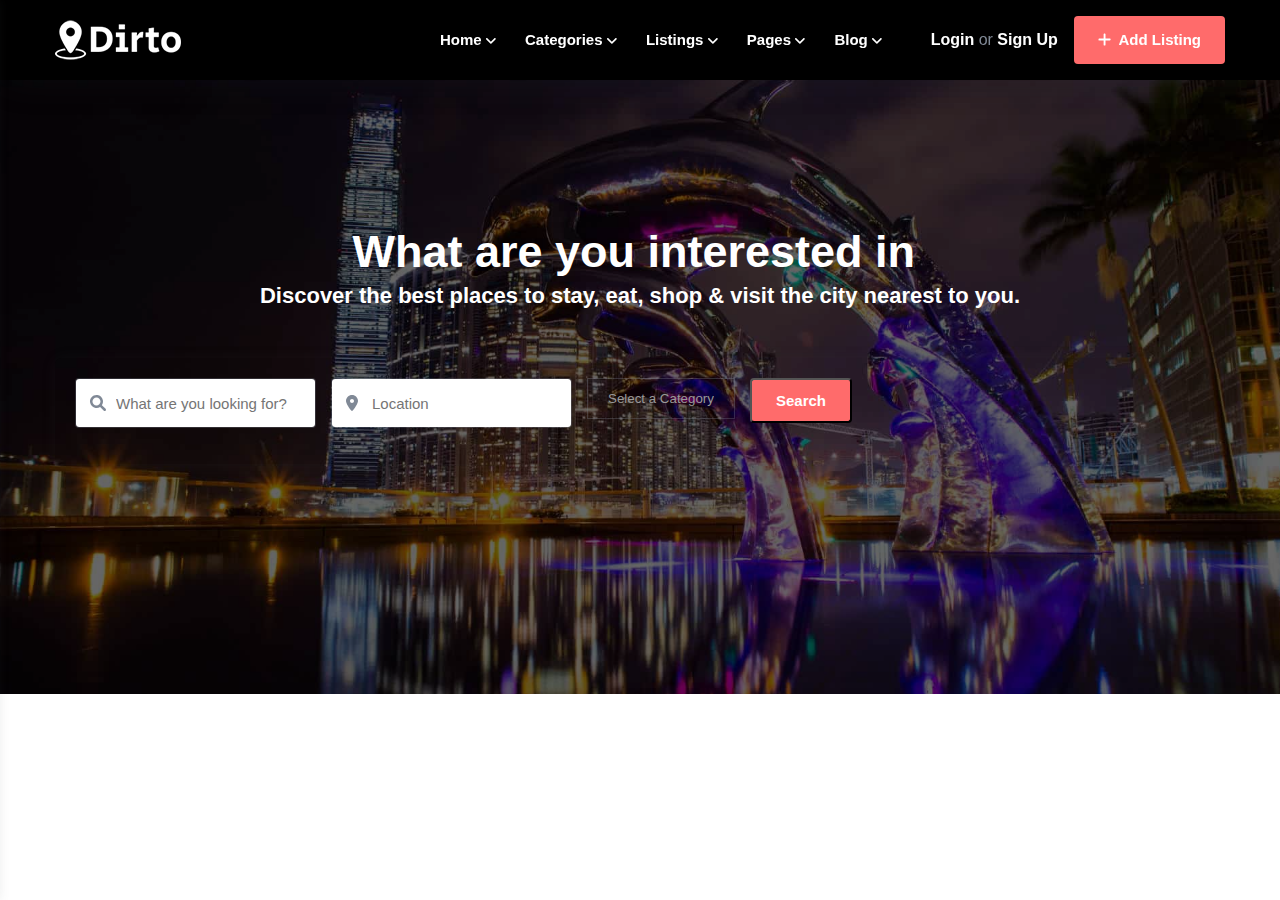
==== index.html @ a0be5a0a "First  Commit" ====
<!DOCTYPE html>
<html lang="en">
<head>
    <meta charset="UTF-8">
    <meta http-equiv="X-UA-Compatible" content="IE=edge">
    <meta name="viewport" content="width=device-width, initial-scale=1.0">
    <title>Document</title>

    <!-- <link href="https://fonts.googleapis.com/css?family=Work+Sans:100,200,300,400,500,600,700,800&display=swap" rel="stylesheet">
    <link href="https://fonts.googleapis.com/css?family=Mukta:200,300,400,500,600,700&display=swap" rel="stylesheet"> -->
    
    <link href="https://cdn.jsdelivr.net/npm/bootstrap@5.1.3/dist/css/bootstrap.min.css" rel="stylesheet" integrity="sha384-1BmE4kWBq78iYhFldvKuhfTAU6auU8tT94WrHftjDbrCEXSU1oBoqyl2QvZ6jIW3" crossorigin="anonymous">
    
    <link rel="stylesheet" href="bootstrap.min.css"/>
    <link href="fontawesome/css/all.min.css" rel="stylesheet">
    <script defer src="fontawesome/js/all.js"></script>
    <link rel="stylesheet" href="style.css">
</head>
<body>
    <div class="loader-container" style="display: none;">
        <div class="loader-ripple">
            <div></div>
            <div></div>
        </div>
    </div>
    <header class="header-area border-bottom border-bottom-gray">
        <div class="main-header py-3 fixed-top">
            <div class="container">
                <div class="main-header-action-wrap">
                    <div class="logo">
                        <a href="index.html"><img src="images/logo.png" alt="logo"></a>
                    </div>
                    <div class="main-header">
                        <nav class="main-menu mr-4 ml-auto">
                            <ul>
                                <li>
                                    <a href="#">Home <span class="fas fa-angle-down"></span></a>
                                    <ul class="dropdown-menu-item">
                                        <li><a href="index.html">home one</a></li>
                                        <li><a href="index2.html">home two</a></li>
                                        <li><a href="index3.html">home three</a></li>
                                        <li><a href="index4.html">home four</a></li>
                                        <li><a href="index5.html">home five</a></li>
                                    </ul>
                                </li>
                                <li>
                                    <a href="#">Categories <span class="fas fa-angle-down"></span></a>
                                    <ul class="dropdown-menu-item">
                                        <li><a href="all-categories.html">all categories</a></li>
                                        <li><a href="all-locations.html">all locations</a></li>
                                        <li><a href="top-place.html">top places </a></li>
                                    </ul>
                                </li>
                                <li>
                                    <a href="#">Listings <span class="fas fa-angle-down"></span></a>
                                    <ul class="dropdown-menu-item">
                                        <li><a href="listing-grid.html">listing grid</a></li>
                                        <li><a href="list-with-map.html">list with map</a></li>
                                        <li><a href="grid-with-map.html">grid with map</a></li>
                                        <li><a href="listing-list.html">listing list </a></li>
                                        <li><a href="list-left-sidebar.html">left sidebar  </a></li>
                                        <li><a href="list-right-sidebar.html">right sidebar  </a></li>
                                        <li><a href="listing-details.html">listing details</a></li>
                                        <li><a href="add-listing.html">add listing</a></li>
                                    </ul>
                                </li>
                                <li>
                                    <a href="#">Pages <span class="fas fa-angle-down"></span></a>
                                    <ul class="dropdown-menu-item">
                                        <li><a href="user-profile.html">user profile</a></li>
                                        <li><a href="top-author.html">top authors </a></li>
                                        <li><a href="dashboard.html">dashboard</a></li>
                                        <li><a href="booking.html">booking  </a></li>
                                        <li><a href="booking-confirmation.html">booking confirmation </a></li>
                                        <li><a href="invoice.html">invoice</a></li>
                                        <li><a href="pricing.html">pricing</a></li>
                                        <li><a href="about.html">about</a></li>
                                        <li><a href="faq.html">faq</a></li>
                                        <li><a href="contact.html">contact</a></li>
                                        <li><a href="page-404.html">404 page</a></li>
                                        <li><a href="recover.html">recover pass</a></li>
                                    </ul>
                                </li>
                                <li>
                                    <a href="#">Blog <span class="fas fa-angle-down"></span></a>
                                    <ul class="dropdown-menu-item">
                                        <li><a href="blog-full-width.html">full width</a></li>
                                        <li><a href="blog-grid.html">blog grid</a></li>
                                        <li><a href="blog-left-sidebar.html">left sidebar </a></li>
                                        <li><a href="blog-right-sidebar.html">right sidebar </a></li>
                                        <li><a href="blog-single.html">blog detail</a></li>
                                    </ul>
                                </li>
                            </ul>
                        </nav>
                        <div class="nav-right-content d-flex align-items-center">
                            <div class="author-access-list mr-3">
                                <a href="login.html">Login</a>
                                <span class="or-text">or</span>
                                <a href="sign-up.html">Sign Up</a>
                            </div>
                            <a href="add-listing.html" class="theme-btn">
                                <span class="fas fa-plus mr-1"></span>
                                Add Listing
                            </a>
                            <div class="side-menu-open ml-2">
                                <i class="fal fa-bars"></i>
                            </div><!-- end side-menu-open -->
                        </div>
                    </div>
                </div><!-- end main-header-action-wrap -->
            </div><!-- end container-fluid -->
        </div><!-- end main-header -->
        <div class="off-canvas">
            <div class="off-canvas-close icon-element icon-element-sm bg-white shadow-sm">
                <i class="fal fa-times"></i>
            </div>
            <ul class="off-canvas-menu padding-top-60px">
                <li>
                    <a href="#">Home <span class="fal fa-angle-down sub-menu-toggler"></span></a>
                    <ul class="off-canvas-sub-menu">
                        <li><a href="index.html">Home one</a></li>
                        <li><a href="index2.html">Home two  </a></li>
                        <li><a href="index3.html">Home three</a></li>
                        <li><a href="index4.html">Home four</a></li>
                        <li><a href="index5.html">Home five</a></li>
                    </ul>
                </li>
                <li>
                    <a href="#">Categories <span class="fal fa-angle-down sub-menu-toggler"></span></a>
                    <ul class="off-canvas-sub-menu">
                        <li><a href="all-categories.html">All categories</a></li>
                        <li><a href="all-locations.html">All locations</a></li>
                        <li><a href="top-place.html">Top places </a></li>
                    </ul>
                </li>
                <li>
                    <a href="#">Listings <span class="fal fa-angle-down sub-menu-toggler"></span></a>
                    <ul class="off-canvas-sub-menu">
                        <li><a href="listing-grid.html">Listing grid</a></li>
                        <li><a href="list-with-map.html">list with map</a></li>
                        <li><a href="grid-with-map.html">grid with map</a></li>
                        <li><a href="listing-list.html">Listing list  </a></li>
                        <li><a href="list-left-sidebar.html">Left sidebar  </a></li>
                        <li><a href="list-right-sidebar.html">Right sidebar </a></li>
                        <li><a href="listing-details.html">Listing details</a></li>
                        <li><a href="add-listing.html">Add listing</a></li>
                    </ul>
                </li>
                <li>
                    <a href="#">Pages <span class="fal fa-angle-down sub-menu-toggler"></span></a>
                    <ul class="off-canvas-sub-menu">
                        <li><a href="user-profile.html">user profile</a></li>
                        <li><a href="top-author.html">top authors </a></li>
                        <li><a href="dashboard.html">dashboard</a></li>
                        <li><a href="booking.html">booking  </a></li>
                        <li><a href="booking-confirmation.html">booking confirmation </a></li>
                        <li><a href="invoice.html">invoice</a></li>
                        <li><a href="pricing.html">pricing</a></li>
                        <li><a href="about.html">about</a></li>
                        <li><a href="faq.html">faq</a></li>
                        <li><a href="contact.html">contact</a></li>
                        <li><a href="page-404.html">404 page</a></li>
                        <li><a href="recover.html">recover pass</a></li>
                    </ul>
                </li>
                <li>
                    <a href="#">blog <span class="fal fa-angle-down sub-menu-toggler"></span></a>
                    <ul class="off-canvas-sub-menu">
                        <li><a href="blog-full-width.html">full width</a></li>
                        <li><a href="blog-grid.html">blog grid</a></li>
                        <li><a href="blog-left-sidebar.html">left sidebar </a></li>
                        <li><a href="blog-right-sidebar.html">right sidebar </a></li>
                        <li><a href="blog-single.html">blog detail</a></li>
                    </ul>
                </li>
            </ul>
            <div class="mt-4 text-center">
                <a href="login.html" class="theme-btn mr-2">Login</a>
                <a href="sign-up.html" class="theme-btn">Sign up</a>
            </div>
        </div>      
    </header>

    <section class="hero-wrapper hero-bg">
        <div class="overlay"></div>
        <div class="container">
            <div class="hero-heading text-center">
                <h2 class="sec_tittle text-white cd-headline zoom">
                    What are you interested in
                    <span  class="cd-words-wrapper" style="width: 271.225px;">
                        <b class="is-hidden">Hotels</b>
                        <b class="is-hidden">Restaurants</b>
                        <b class="is-hidden">Shops</b>
                        <b class="is-hidden">Salons</b>
                        <b class="is-hidden">Apartments</b>
                        <b class="is-hidden">Travels</b>
                        <b class="is-hidden">Business</b>
                        <b class="is-hidden">Fitness</b>
                    </span>
                    <p class="sec__desc text-white">
                        Discover the best places to stay, eat, shop & visit the city nearest to you.
                    </p>
                </h2>
            </div>
            <div class="card mt-5">
                <div class="card-body row pb-0">
                    <div class="col-lg-3 pr-lg-0">
                        <div class="form-group">
                            <span class="fas fa-search form-icon"></span>
                            <input class="form-control form--control" type="text" placeholder="What are you looking for?">
                        </div>
                    </div>
                    <div class="col-lg-3 pr-lg-0">
                        <div class="form-group">
                            <span class="fas fa-map-marker-alt form-icon"></span>
                            <input class="form-control form--control" type="text" placeholder="Location">
                        </div><!-- end form-group -->
                    </div>
                    <div class="col-lg-3 pr-lg-0">
                        <div class="form-group">
                            <div class="dropdown bootstrap-select select-picker" style="width: 100%;">
                                <select class="select-picker" data-width="100%" data-size="5">
                                    <option value >Select a Category</option>
                                    <option value="1">Shops</option>
                                    <option value="2">Hotels</option>
                                    <option value="3">Foods & Restaurants</option>
                                    <option value="4">Fitness</option>
                                    <option value="5">Travel</option>
                                    <option value="6">Salons</option>
                                    <option value="7">Event</option>
                                    <option value="8">Business</option>
                                </select>
                                <button type="button" class="btn dropdown-toggle btn-light bs-placeholder" data-toggle="dropdown" role="combobox" aria-owns="bs-select-1" 
                                aria-haspopup="listbox" aria-expanded="false" title="Select a Category">
                                <div class="filter-option">
                                    <div class="filter-option-inner">
                                        <div class="filter-option-inner-inner">Select a Category</div>
                                    </div>

                                </div>
                                </button>
                            </div>
                        </div><!-- end form-group -->
                    </div>
                    <div class="col-lg-3">
                        <div class="form-group">
                            <button class="theme-btn border-0 w-100" type="submit">Search</button>
                        </div><!-- end form-group -->
                    </div>
                </div>

            </div>
        </div>

    </section>

    <script src="script.js"></script>
    <script src="https://cdn.jsdelivr.net/npm/bootstrap@5.1.3/dist/js/bootstrap.bundle.min.js" integrity="sha384-ka7Sk0Gln4gmtz2MlQnikT1wXgYsOg+OMhuP+IlRH9sENBO0LRn5q+8nbTov4+1p" crossorigin="anonymous"></script>
    <script src="https://cdn.jsdelivr.net/npm/@popperjs/core@2.10.2/dist/umd/popper.min.js" integrity="sha384-7+zCNj/IqJ95wo16oMtfsKbZ9ccEh31eOz1HGyDuCQ6wgnyJNSYdrPa03rtR1zdB" crossorigin="anonymous"></script>
    <script src="https://cdn.jsdelivr.net/npm/bootstrap@5.1.3/dist/js/bootstrap.min.js" integrity="sha384-QJHtvGhmr9XOIpI6YVutG+2QOK9T+ZnN4kzFN1RtK3zEFEIsxhlmWl5/YESvpZ13" crossorigin="anonymous"></script>
</body>
</html>
---- style.css ----
*,
*:before,
*:after {
    padding: 0;
    margin: 0;
    box-sizing: border-box;
}

body{
    font-size: 16px;
    line-height: 24px;
    font-family: "Work Sans", sans-serif;
    color: #808996;
    font-weight: 500;
}

element.style{
    display: none;
}

.loader-container{
    width: 100%;
    height: 100%;
    position: fixed;
    background-color: #fff;
    top: 0;
    left: 0;
    z-index: 99999;  
}

.loader-container .loader-ripple {
    position: relative;
    width: 64px;
    height: 64px;
    top: 50%;
    left: 50%;
    transform: translate(-50%,-50%);
}

.loader-container .loader-ripple div{
    position: absolute;
    border: 4px solid #ff6b6b;
    opacity: 1;
    border-radius: 50%;
}
.loader-container .loader-ripple div:nth-child(2){
    animation-delay: -.5s;
}
div {
    display: block;
}
.header-area {
    position: absolute;
    top: 0;
    width: 100%;
    z-index: 1010;
}

.border-bottom-gray {
    border-bottom-color: rgba(128,137,150,.1)!important;
}

.border-bottom {
    border-bottom: 1px solid #dee2e6!important;
}

header {
    display: block;
}

@media(min-width: 1200px) {
    .container{
        max-width: 1200px;
    }
}

.pb-3, .py-3 {
    padding-bottom: 1rem!important;
}

.pt-3, .py-3 {
    padding-top: 1rem!important;
}

.container {
    width: 100%;
    padding-right: 15px;
    padding-left: 15px;
    margin-right: auto;
    margin-left: auto;
}

.main-header-action-wrap{
    display: flex;
    align-items: center;
    justify-content: space-between;
    position: relative;
}

.logo {
    z-index: 2;
}

a {
    text-decoration: none;
    color: #007bff;
    background-color: transparent;
}
img {
    vertical-align: middle;
    border-style: none;
}

.main-header {
    display: flex;
    justify-content: space-between;
    align-items: center;  
}

.main-header.fixed-top{
    transition: all .5s;
    box-shadow: 0 0 40px rgb(82 85 90 / 10%);
    background-color: #000;
}

.fixed-top{
    position: fixed;
    top: 0;
    left: 0;
    right: 0;
    z-index: 1030;
}
@media (max-width:1199px){
    .main-menu {
        display: none;
    }
}

ml-auto, .mx-auto {
    margin-left: auto!important;

}

.mr-4, .mx-4 {
    margin-right: 1.5rem!important;
}

.main-menu > ul{
    list-style: none;
    padding: 0;
    margin: 0;
    color: #fff;
}

.main-menu > ul > li{
    position: relative;
    cursor: pointer;
    font-size: 14px;
    display: inline-block;
    margin-right: 25px;
    text-align: center;

}
.main-menu>ul>li>a {
    position: relative;
    color: #fff;
    font-size: 15px;
    font-weight: 600;
    display: block;
    transition: all .3s;
    z-index: 1;
    
}

.main-menu>ul>li>a .fa-angle-down{
    font-size: 13px;
}

.fal {
    font-family: 'Font Awesome';
    font-weight: 300;
}

.dropdown-menu-item {
    position: absolute;
    top: 40px;
    left: 0;
    width: 200px;
    background-color: #fff;
    padding-top: 12px;
    padding-bottom: 12px;
    border-radius: 4px;
    visibility: hidden;
    z-index: 1;
    box-shadow: 0 0 40px rgb(82 85 90 / 20%);
    transition: all .2s;

}

.dropdown-menu-item li a{
    color: #808996;
    font-size: 15px;
    text-transform: capitalize;
}

a:hover, .dropdown-menu-item:hover li{
    color: #ff6b6b;
}

li {
    display: block;
    
   }
   
.main-menu li a:hover{
    color: #ff6b6b;
    cursor: pointer;
}
   
.main-menu> ul li ul .dropdown-menu-item {
     visibility: hidden;
     opacity: 0;
     position: absolute;
     transition: all 0.5s ease;
     margin-top: 1rem;
     left: 0;
     display: none;
     
   }
   

li:hover .dropdown-menu-item {
    visibility: visible;
    opacity: 1;
    display: block;
}
   
ul li ul .dropdown-menu-item li {
    clear: both;
    width: 100%;
}

a{
    text-decoration: none;
}

a{
    background-color: transparent;
}

.fa, .fab, .fal, .far, .fas {
    -webkit-font-smoothing: antialiased;
    display: inline-block;
    font-style: normal;
    font-variant: normal;
    text-rendering: auto;
    line-height: 1;
}
@media (max-width: 1199px){
    .nav-right-content {
        width: 100%;
        justify-content: flex-end;
    }
}

.nav-right-content {
    position: relative;
    z-index: 1;
}

.align-items-center{
    align-items: center!important;
}

.d-flex {
    display: flex!important;
}

@media(max-width: 1199px){
    .nav-right-content .author-access-list{
        display: none;
    }
}

.mr-3 {
    margin-right: 1rem!important;
}

.author-access-list a{
    color: #fff;
    transition: all .3s;
    font-weight: 600;
}

.theme-btn {
    font-weight: 600;
    font-size: 15px;
    color: #fff;
    padding: 12px 24px;
    background-color: #ff6b6b;
    transition: all .3s;
    position: relative;
    display: inline-block;
    border-radius: 4px;
    text-align: center;
}

.mr-1, .mx-1 {
    margin-right: 0.25rem!important;
}

.fa-plus:before {
    content: "\f067";

}

@media (max-width: 1199px){
    .side-menu-open {
        display: block;
    }
}

.side-menu-open {
    width: 40px;
    height: 40px;
    line-height: 40px;
    cursor: pointer;
    border-radius: 5px;
    display: none;
    background-color: rgba(255,255,255,.2);
    color: #fff;
    text-align: center;
    font-size: 22px;
}

.ml-2 .mx-2{
    margin-left: 0.5!important;
}

.fa-bars:before{
    content: "\f0c9";
}

.hero-wrapper {
    background-size: cover;
    background-position: center;
    position: relative;
    width: 100%;
    z-index: 1;
    padding-top: 240px;
    padding-bottom: 200px;
}

.hero-bg {
    background-image: url(images/hero-bg.jpg);
}

.overlay {
    position: absolute;
    top: 0;
    left: 0;
    width: 100%;
    height: 100%;
    pointer-events: none;
    background-color: #000;
    opacity: .6;
    z-index: -1;
}

div{
    display: block;
}

@media (min-width: 1200px) {
    .container {
        max-width: 1200px;
    }
    
}

.text-center {
    text-align: center!important;
}

.hero-heading .sec_tittle{
    font-size: 45px;
}

.sec_tittle {
    font-weight: 700;
}

.cd-words-wrapper {
    display: inline-block;
    position: relative;
    text-align: left;
    width: auto!important;
}

.cd-headline.zoom .cd-words-wrapper {
    perspective: 300px;
}

.cd-headline.zoom b.is-hidden {
    animation: zoom-out .8s;
}

.cd-headline.zoom b {
    opacity: 0;
}

.cd-words-wrapper b{
    font-weight: 700;
}

.cd-words-wrapper b {
    display: inline-block;
    position: absolute;
    white-space: nowrap;
    left: 0;
    top: 0;
}

.off-canvas {
    position: fixed;
    top: 0;
    left: 0;
    width: 320px;
    height: 100vh;
    background-color: #fff;
    overflow-x: hidden;
    z-index: 1034;
    transition: all .4s cubic-bezier(.7,0,.2,1);
    box-shadow: 0 0 10px rgb(82 85 90 / 10%);
    transform: translateX(-100%);
    padding: 20px;
}

.off-canvas-close {
    position: absolute;
    top: 20px;
    right: 20px;
    cursor: pointer;
    color: #333f57;
    transition: all .2s;
}

.icon-element-sm {
    width: 35px;
    height: 35px;
    line-height: 35px;
    font-size: 16px;
}

.icon-element{
    display: inline-block;
    text-align: center;
    border-radius: 100%;  
}

.shadow-sm {
    box-shadow: 0 .125rem .25rem rgba(0,0,0,.075)!important;
}

.bg-white{
    background-color: #fff!important;
}


.padding-top-60px{
    padding-top: 60px;
}

li {
    display: list-item;
    text-align: -webkit-match-parent;
}

ul {
    padding: 0;
    margin: 0;
    list-style-type: none;
}

.off-canvas-menu li a {
    color: #808996;
    display: flex;
    align-items: center;
    justify-content: space-between;
    padding-top: 7px;
    padding-bottom: 7px;
    transition: all .3s;
    position: relative;
    text-transform: capitalize;
}

.sub-menu-toggler {
    width: 30px;
    height: 30px;
    text-align: center;
    line-height: 30px;
    background-color: rgba(128,137,150,.12);
    display: block;
    transition: all .3s;
    border-radius: 100%;
}

.off-canvas-menu li .off-canvas-sub-menu{
    display: none;
    padding-left: 20px;
}

ol ol, ol ul, ul ol, ul ul {
    margin-bottom: 0;
}

.text-center{
    text-align: center!important;
}

.mt-4, .my-4 {
    margin-top: 1.5rem!important;
}

.theme-btn {
    font-weight: 600;
    font-size: 15px;
    color: #fff;
    padding: 12px 24px;
    background-color: #ff6b6b;
    transition: all .3s;
    position: relative;
    display: inline-block;
    border-radius: 4px;
    text-align: center;
}

.mr-2, .mx-2 {
    margin-right: 0.5rem!important;
}

.cd-headline.zoom b.is-hidden{
    animation: zoom-out .8s;
}

.hero-heading .sec__desc{
    font-size: 22px;
    margin-top: 15px;
}

.sec__desc{
    line-height: 28px;
}

.text-white{
    color: #fff!important;
}

p{
    margin: 0;
}
span > b {
    visibility: hidden;
    opacity: 0;
    transition: visibility 0s, opacity 0.5s linear;
  }
span:hover > b{
    visibility: visible;
    opacity: 1;
    
}

.card{
    position: relative;
    border: 0;
    box-shadow: 0 1px 15px rgb(82 85 90 / 10%);
    border-radius: 6px;
    margin-bottom: 30px;
}

.mt-5{
    margin-top: 3rem;
}

.pb-0{
    padding-bottom: 0;
}

.card-body{
    flex: 1 1 auto;
    min-height: 1px;
    padding: 1.25rem;
}

.row{
    display: flex;
    flex-wrap: wrap;
    margin-right: -15px;
    margin-left: -15px;
}

.col-lg-3{
    position: relative;
    
    padding-left: 15px;
}

.form-group{
    position: relative;
}

.form-group{
    margin-bottom: 1rem;
}

.form-icon{
    position: absolute;
    top: 17px;
    left: 15px;
    color: #808996;
    z-index: 4;
}

.fas{
    font-weight: 300;
}

.form--control{
    height: 50px;
    padding-left: 40px;
    font-size: 15px;
    color: #333f57;
    border: 1px solid rgba(128,137,150,.3);
    transition: all .3s;
}

.form-control{
    display: block;
    width: 100%;
    
    font-weight: 400;
    line-height: 1.5;
    background-color: #fff;
    background-clip: padding-box;
    border-radius: 0.25rem;
}

input{
    overflow: visible;
}

.form-group .bootstrap-select{
    margin-bottom: 0;
}

.bootstrap-select:not(.input-group-btn), .bootstrap-select[class*=col-] {
    float: none;
    display: inline-block;
    margin-left: 0;
}

.bootstrap-select{
    vertical-align: middle;
}

.dropdown{
    position: relative;
}

.bootstrap-select>select {
    position: absolute!important;
    bottom: 0;
    left: 50%;
    display: block!important;
    width: 0.5px!important;
    height: 100%!important;
    padding: 0!important;
    opacity: 0!important;
    border: none;
    z-index: 0!important;
}

select{
    word-wrap: normal;
}

.bootstrap-select>.dropdown-toggle.bs-placeholder{
    color: #999;
}

.select-picker .btn {
    padding: 12px 20px;
    border: 1px solid rgba(128,137,150,.3);
    background-color: transparent;
}

.bootstrap-select>.dropdown-toggle{
    position: relative;
    width: 100%;
    text-align: center;
    white-space: nowrap;
    display: inline-flex;
    -webkit-box-align: center;
    align-items: center;
    -webkit-box-pack: justify;
    justify-content: space-between;
}

[type=button]:not(:disabled), [type=reset]:not(:disabled), [type=submit]:not(:disabled), button:not(:disabled) {
    cursor: pointer;
}

.bootstrap-select .dropdown-toggle .filter-option{
    position: static;
    top: 0;
    left: 0;
    float: left;
    height: 100%;
    width: 100%;
    text-align: left;
    overflow: hidden;
}
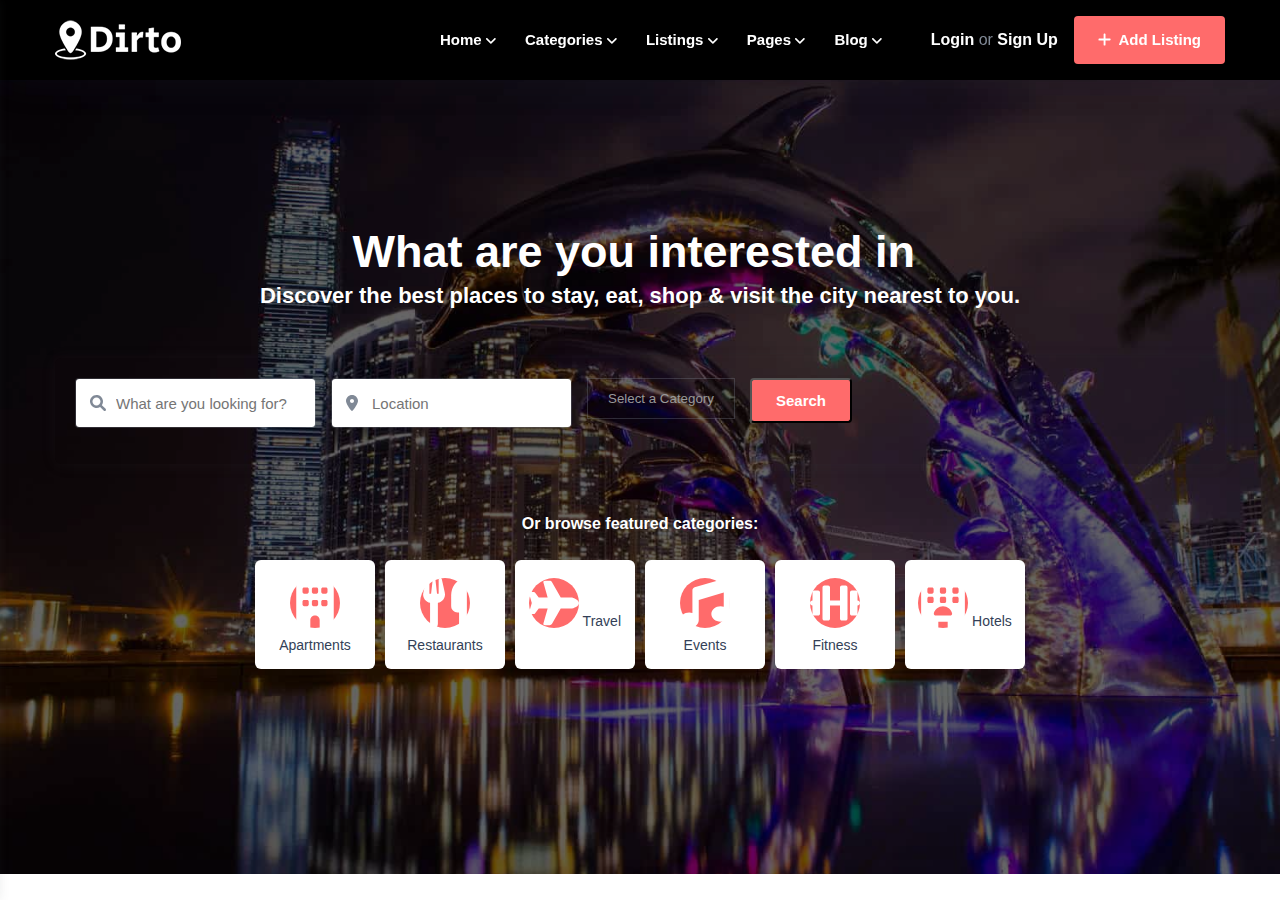
==== commit fb7e0edc: "Something added and some code refactored" ====
--- a/index.html
+++ b/index.html
@@ -188,7 +188,7 @@
             <div class="hero-heading text-center">
                 <h2 class="sec_tittle text-white cd-headline zoom">
                     What are you interested in
-                    <span  class="cd-words-wrapper" style="width: 271.225px;">
+                    <span id="word"  class="cd-words-wrapper" style="width: 271.225px;">
                         <b class="is-hidden">Hotels</b>
                         <b class="is-hidden">Restaurants</b>
                         <b class="is-hidden">Shops</b>
@@ -251,6 +251,35 @@
                 </div>
 
             </div>
+            <div class="high-categories text-center mt-5">
+                <p class="high-title text-white">Or browse featured categories:</p>
+                <div class="high-lists d-flex flex-wrap justify-content-center mt-4">
+                    <a href="#" class="highlight-category">
+                        <span class="fas fa-building icon-element d-block mx-auto"></span>
+                        apartments
+                    </a>
+                    <a href="#" class="highlight-category">
+                        <span class="fas fa-utensils icon-element d-block mx-auto"></span>
+                        Restaurants
+                    </a>
+                    <a href="#" class="highlight-category">
+                        <span class="fas fa-plane icon-element d-block mx-auto"></span>
+                        Travel
+                    </a>
+                    <a href="#" class="highlight-category">
+                        <span class="fas fa-music icon-element d-block mx-auto"></span>
+                        Events
+                    </a>
+                    <a href="#" class="highlight-category">
+                        <span class="fas fa-dumbbell icon-element d-block mx-auto"></span>
+                        Fitness
+                    </a>
+                    <a href="#" class="highlight-category">
+                        <span class="fas fa-hotel icon-element d-block mx-auto"></span>
+                        Hotels
+                    </a>
+                </div>
+            </div>
         </div>
 
     </section>
--- a/style.css
+++ b/style.css
@@ -720,3 +720,59 @@
     text-align: left;
     overflow: hidden;
 }
+
+.high-categories .high-title{
+    font-size: 16px;
+    font-weight: bold;
+}
+
+.justify-content-center{
+    justify-content: center;
+}
+
+.d-flex{
+    display: flex;
+}
+
+.highlight-category{
+    margin: 0 5px 5px 5px;
+    display: block;
+    color: #333f57;
+    background-color: #fff;
+    padding: 18px 12px 12px 12px;
+    font-size: 14px;
+    font-weight: 500;
+    text-transform: capitalize;
+    border-radius: 6px;
+    transition: all .3s;
+    position: relative;
+    width: 120px;
+    text-align: center;
+}
+
+/* a:hover .highlight-category {
+    background-color: #ff6b6b;
+    cursor: pointer;
+    color: #fff;
+} */
+
+.icon-element{
+    width: 50px;
+    height: 50px;
+    line-height: 50px;
+    text-align: center;
+    background-color: #ff6b6b;
+    border-radius: 100%;
+    font-size: 18px;
+    transition: all .3s;
+    color: #fff;
+
+}
+
+.fas {
+    font-family: 'Font Awesome 5 Pro';
+    font-weight: 300;
+}
+.fa-utensils:before{
+    content: "\f2e7";
+}
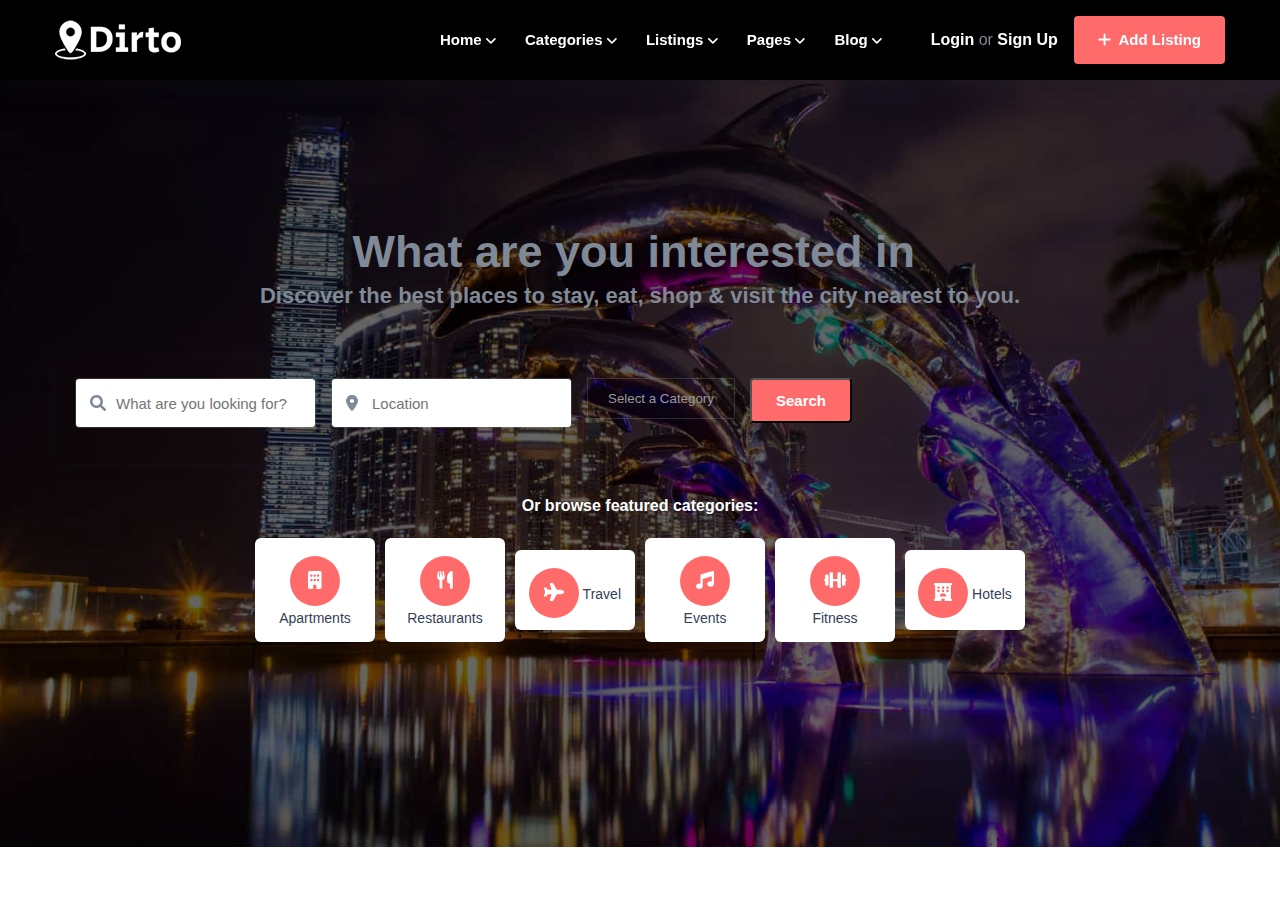
==== commit 29663e8a: "Added some things and hovered" ====
--- a/index.html
+++ b/index.html
@@ -1,5 +1,6 @@
 <!DOCTYPE html>
 <html lang="en">
+
 <head>
     <meta charset="UTF-8">
     <meta http-equiv="X-UA-Compatible" content="IE=edge">
@@ -8,14 +9,16 @@
 
     <!-- <link href="https://fonts.googleapis.com/css?family=Work+Sans:100,200,300,400,500,600,700,800&display=swap" rel="stylesheet">
     <link href="https://fonts.googleapis.com/css?family=Mukta:200,300,400,500,600,700&display=swap" rel="stylesheet"> -->
-    
-    <link href="https://cdn.jsdelivr.net/npm/bootstrap@5.1.3/dist/css/bootstrap.min.css" rel="stylesheet" integrity="sha384-1BmE4kWBq78iYhFldvKuhfTAU6auU8tT94WrHftjDbrCEXSU1oBoqyl2QvZ6jIW3" crossorigin="anonymous">
-    
-    <link rel="stylesheet" href="bootstrap.min.css"/>
+
+    <link href="https://cdn.jsdelivr.net/npm/bootstrap@5.1.3/dist/css/bootstrap.min.css" rel="stylesheet"
+        integrity="sha384-1BmE4kWBq78iYhFldvKuhfTAU6auU8tT94WrHftjDbrCEXSU1oBoqyl2QvZ6jIW3" crossorigin="anonymous">
+
+    <link rel="stylesheet" href="bootstrap.min.css" />
     <link href="fontawesome/css/all.min.css" rel="stylesheet">
     <script defer src="fontawesome/js/all.js"></script>
     <link rel="stylesheet" href="style.css">
 </head>
+
 <body>
     <div class="loader-container" style="display: none;">
         <div class="loader-ripple">
@@ -58,8 +61,8 @@
                                         <li><a href="list-with-map.html">list with map</a></li>
                                         <li><a href="grid-with-map.html">grid with map</a></li>
                                         <li><a href="listing-list.html">listing list </a></li>
-                                        <li><a href="list-left-sidebar.html">left sidebar  </a></li>
-                                        <li><a href="list-right-sidebar.html">right sidebar  </a></li>
+                                        <li><a href="list-left-sidebar.html">left sidebar </a></li>
+                                        <li><a href="list-right-sidebar.html">right sidebar </a></li>
                                         <li><a href="listing-details.html">listing details</a></li>
                                         <li><a href="add-listing.html">add listing</a></li>
                                     </ul>
@@ -70,7 +73,7 @@
                                         <li><a href="user-profile.html">user profile</a></li>
                                         <li><a href="top-author.html">top authors </a></li>
                                         <li><a href="dashboard.html">dashboard</a></li>
-                                        <li><a href="booking.html">booking  </a></li>
+                                        <li><a href="booking.html">booking </a></li>
                                         <li><a href="booking-confirmation.html">booking confirmation </a></li>
                                         <li><a href="invoice.html">invoice</a></li>
                                         <li><a href="pricing.html">pricing</a></li>
@@ -105,81 +108,12 @@
                             </a>
                             <div class="side-menu-open ml-2">
                                 <i class="fal fa-bars"></i>
-                            </div><!-- end side-menu-open -->
+                            </div>
                         </div>
                     </div>
-                </div><!-- end main-header-action-wrap -->
-            </div><!-- end container-fluid -->
-        </div><!-- end main-header -->
-        <div class="off-canvas">
-            <div class="off-canvas-close icon-element icon-element-sm bg-white shadow-sm">
-                <i class="fal fa-times"></i>
-            </div>
-            <ul class="off-canvas-menu padding-top-60px">
-                <li>
-                    <a href="#">Home <span class="fal fa-angle-down sub-menu-toggler"></span></a>
-                    <ul class="off-canvas-sub-menu">
-                        <li><a href="index.html">Home one</a></li>
-                        <li><a href="index2.html">Home two  </a></li>
-                        <li><a href="index3.html">Home three</a></li>
-                        <li><a href="index4.html">Home four</a></li>
-                        <li><a href="index5.html">Home five</a></li>
-                    </ul>
-                </li>
-                <li>
-                    <a href="#">Categories <span class="fal fa-angle-down sub-menu-toggler"></span></a>
-                    <ul class="off-canvas-sub-menu">
-                        <li><a href="all-categories.html">All categories</a></li>
-                        <li><a href="all-locations.html">All locations</a></li>
-                        <li><a href="top-place.html">Top places </a></li>
-                    </ul>
-                </li>
-                <li>
-                    <a href="#">Listings <span class="fal fa-angle-down sub-menu-toggler"></span></a>
-                    <ul class="off-canvas-sub-menu">
-                        <li><a href="listing-grid.html">Listing grid</a></li>
-                        <li><a href="list-with-map.html">list with map</a></li>
-                        <li><a href="grid-with-map.html">grid with map</a></li>
-                        <li><a href="listing-list.html">Listing list  </a></li>
-                        <li><a href="list-left-sidebar.html">Left sidebar  </a></li>
-                        <li><a href="list-right-sidebar.html">Right sidebar </a></li>
-                        <li><a href="listing-details.html">Listing details</a></li>
-                        <li><a href="add-listing.html">Add listing</a></li>
-                    </ul>
-                </li>
-                <li>
-                    <a href="#">Pages <span class="fal fa-angle-down sub-menu-toggler"></span></a>
-                    <ul class="off-canvas-sub-menu">
-                        <li><a href="user-profile.html">user profile</a></li>
-                        <li><a href="top-author.html">top authors </a></li>
-                        <li><a href="dashboard.html">dashboard</a></li>
-                        <li><a href="booking.html">booking  </a></li>
-                        <li><a href="booking-confirmation.html">booking confirmation </a></li>
-                        <li><a href="invoice.html">invoice</a></li>
-                        <li><a href="pricing.html">pricing</a></li>
-                        <li><a href="about.html">about</a></li>
-                        <li><a href="faq.html">faq</a></li>
-                        <li><a href="contact.html">contact</a></li>
-                        <li><a href="page-404.html">404 page</a></li>
-                        <li><a href="recover.html">recover pass</a></li>
-                    </ul>
-                </li>
-                <li>
-                    <a href="#">blog <span class="fal fa-angle-down sub-menu-toggler"></span></a>
-                    <ul class="off-canvas-sub-menu">
-                        <li><a href="blog-full-width.html">full width</a></li>
-                        <li><a href="blog-grid.html">blog grid</a></li>
-                        <li><a href="blog-left-sidebar.html">left sidebar </a></li>
-                        <li><a href="blog-right-sidebar.html">right sidebar </a></li>
-                        <li><a href="blog-single.html">blog detail</a></li>
-                    </ul>
-                </li>
-            </ul>
-            <div class="mt-4 text-center">
-                <a href="login.html" class="theme-btn mr-2">Login</a>
-                <a href="sign-up.html" class="theme-btn">Sign up</a>
-            </div>
-        </div>      
+                </div>
+            </div>
+        </div>
     </header>
 
     <section class="hero-wrapper hero-bg">
@@ -188,7 +122,7 @@
             <div class="hero-heading text-center">
                 <h2 class="sec_tittle text-white cd-headline zoom">
                     What are you interested in
-                    <span id="word"  class="cd-words-wrapper" style="width: 271.225px;">
+                    <span id="word" class="cd-words-wrapper" style="width: 271.225px;">
                         <b class="is-hidden">Hotels</b>
                         <b class="is-hidden">Restaurants</b>
                         <b class="is-hidden">Shops</b>
@@ -208,7 +142,8 @@
                     <div class="col-lg-3 pr-lg-0">
                         <div class="form-group">
                             <span class="fas fa-search form-icon"></span>
-                            <input class="form-control form--control" type="text" placeholder="What are you looking for?">
+                            <input class="form-control form--control" type="text"
+                                placeholder="What are you looking for?">
                         </div>
                     </div>
                     <div class="col-lg-3 pr-lg-0">
@@ -221,7 +156,7 @@
                         <div class="form-group">
                             <div class="dropdown bootstrap-select select-picker" style="width: 100%;">
                                 <select class="select-picker" data-width="100%" data-size="5">
-                                    <option value >Select a Category</option>
+                                    <option value>Select a Category</option>
                                     <option value="1">Shops</option>
                                     <option value="2">Hotels</option>
                                     <option value="3">Foods & Restaurants</option>
@@ -231,14 +166,15 @@
                                     <option value="7">Event</option>
                                     <option value="8">Business</option>
                                 </select>
-                                <button type="button" class="btn dropdown-toggle btn-light bs-placeholder" data-toggle="dropdown" role="combobox" aria-owns="bs-select-1" 
-                                aria-haspopup="listbox" aria-expanded="false" title="Select a Category">
-                                <div class="filter-option">
-                                    <div class="filter-option-inner">
-                                        <div class="filter-option-inner-inner">Select a Category</div>
+                                <button type="button" class="btn dropdown-toggle btn-light bs-placeholder"
+                                    data-toggle="dropdown" role="combobox" aria-owns="bs-select-1"
+                                    aria-haspopup="listbox" aria-expanded="false" title="Select a Category">
+                                    <div class="filter-option">
+                                        <div class="filter-option-inner">
+                                            <div class="filter-option-inner-inner">Select a Category</div>
+                                        </div>
+
                                     </div>
-
-                                </div>
                                 </button>
                             </div>
                         </div><!-- end form-group -->
@@ -251,33 +187,37 @@
                 </div>
 
             </div>
-            <div class="high-categories text-center mt-5">
-                <p class="high-title text-white">Or browse featured categories:</p>
-                <div class="high-lists d-flex flex-wrap justify-content-center mt-4">
-                    <a href="#" class="highlight-category">
-                        <span class="fas fa-building icon-element d-block mx-auto"></span>
-                        apartments
-                    </a>
-                    <a href="#" class="highlight-category">
-                        <span class="fas fa-utensils icon-element d-block mx-auto"></span>
-                        Restaurants
-                    </a>
-                    <a href="#" class="highlight-category">
-                        <span class="fas fa-plane icon-element d-block mx-auto"></span>
-                        Travel
-                    </a>
-                    <a href="#" class="highlight-category">
-                        <span class="fas fa-music icon-element d-block mx-auto"></span>
-                        Events
-                    </a>
-                    <a href="#" class="highlight-category">
-                        <span class="fas fa-dumbbell icon-element d-block mx-auto"></span>
-                        Fitness
-                    </a>
-                    <a href="#" class="highlight-category">
-                        <span class="fas fa-hotel icon-element d-block mx-auto"></span>
-                        Hotels
-                    </a>
+            <div class="high-categories">
+                <p class="high-title">Or browse featured categories:</p>
+                <div class="high-lists">
+                    <div class="lists">
+                        <a href="#" class="highlight-category">
+                            <span class=" icon-element d-block mx-auto"><i class="fas fa-building"></i></span>
+                            apartments
+                        </a>
+                        <a href="#" class="highlight-category">
+                            <span class="icon-element d-block mx-auto"><i class="fas fa-utensils"></i></span>
+                            Restaurants
+                        </a>
+                        <a href="#" class="highlight-category">
+                            <span class="icon-element d-block mx-auto"><i class="fas fa-plane"></i></span>
+                            Travel
+                        </a>
+                    </div>
+                    <div class="lists">
+                        <a href="#" class="highlight-category">
+                            <span class="icon-element d-block mx-auto"><i class="fas fa-music"></i></span>
+                            Events
+                        </a>
+                        <a href="#" class="highlight-category">
+                            <span class="icon-element d-block mx-auto"><i class="fas fa-dumbbell"></i></span>
+                            Fitness
+                        </a>
+                        <a href="#" class="highlight-category">
+                            <span class="icon-element d-block mx-auto"><i class="fas fa-hotel"></i></span>
+                            Hotels
+                        </a>
+                    </div>
                 </div>
             </div>
         </div>
@@ -285,8 +225,15 @@
     </section>
 
     <script src="script.js"></script>
-    <script src="https://cdn.jsdelivr.net/npm/bootstrap@5.1.3/dist/js/bootstrap.bundle.min.js" integrity="sha384-ka7Sk0Gln4gmtz2MlQnikT1wXgYsOg+OMhuP+IlRH9sENBO0LRn5q+8nbTov4+1p" crossorigin="anonymous"></script>
-    <script src="https://cdn.jsdelivr.net/npm/@popperjs/core@2.10.2/dist/umd/popper.min.js" integrity="sha384-7+zCNj/IqJ95wo16oMtfsKbZ9ccEh31eOz1HGyDuCQ6wgnyJNSYdrPa03rtR1zdB" crossorigin="anonymous"></script>
-    <script src="https://cdn.jsdelivr.net/npm/bootstrap@5.1.3/dist/js/bootstrap.min.js" integrity="sha384-QJHtvGhmr9XOIpI6YVutG+2QOK9T+ZnN4kzFN1RtK3zEFEIsxhlmWl5/YESvpZ13" crossorigin="anonymous"></script>
+    <script src="https://cdn.jsdelivr.net/npm/bootstrap@5.1.3/dist/js/bootstrap.bundle.min.js"
+        integrity="sha384-ka7Sk0Gln4gmtz2MlQnikT1wXgYsOg+OMhuP+IlRH9sENBO0LRn5q+8nbTov4+1p"
+        crossorigin="anonymous"></script>
+    <script src="https://cdn.jsdelivr.net/npm/@popperjs/core@2.10.2/dist/umd/popper.min.js"
+        integrity="sha384-7+zCNj/IqJ95wo16oMtfsKbZ9ccEh31eOz1HGyDuCQ6wgnyJNSYdrPa03rtR1zdB"
+        crossorigin="anonymous"></script>
+    <script src="https://cdn.jsdelivr.net/npm/bootstrap@5.1.3/dist/js/bootstrap.min.js"
+        integrity="sha384-QJHtvGhmr9XOIpI6YVutG+2QOK9T+ZnN4kzFN1RtK3zEFEIsxhlmWl5/YESvpZ13"
+        crossorigin="anonymous"></script>
 </body>
+
 </html>--- a/style.css
+++ b/style.css
@@ -1,6 +1,4 @@
-*,
-*:before,
-*:after {
+* {
     padding: 0;
     margin: 0;
     box-sizing: border-box;
@@ -12,10 +10,6 @@
     font-family: "Work Sans", sans-serif;
     color: #808996;
     font-weight: 500;
-}
-
-element.style{
-    display: none;
 }
 
 .loader-container{
@@ -46,9 +40,7 @@
 .loader-container .loader-ripple div:nth-child(2){
     animation-delay: -.5s;
 }
-div {
-    display: block;
-}
+
 .header-area {
     position: absolute;
     top: 0;
@@ -240,13 +232,13 @@
     width: 100%;
 }
 
-a{
+/* a{
     text-decoration: none;
 }
 
 a{
     background-color: transparent;
-}
+} */
 
 .fa, .fab, .fal, .far, .fas {
     -webkit-font-smoothing: antialiased;
@@ -367,10 +359,6 @@
     z-index: -1;
 }
 
-div{
-    display: block;
-}
-
 @media (min-width: 1200px) {
     .container {
         max-width: 1200px;
@@ -378,9 +366,9 @@
     
 }
 
-.text-center {
+/* .text-center {
     text-align: center!important;
-}
+} */
 
 .hero-heading .sec_tittle{
     font-size: 45px;
@@ -552,10 +540,6 @@
     line-height: 28px;
 }
 
-.text-white{
-    color: #fff!important;
-}
-
 p{
     margin: 0;
 }
@@ -636,8 +620,7 @@
 
 .form-control{
     display: block;
-    width: 100%;
-    
+    width: 100%;  
     font-weight: 400;
     line-height: 1.5;
     background-color: #fff;
@@ -721,17 +704,26 @@
     overflow: hidden;
 }
 
-.high-categories .high-title{
+.high-title{
     font-size: 16px;
     font-weight: bold;
-}
-
-.justify-content-center{
+    text-align: center;
+    color: #fff;
+    margin-top: 25px;
+    margin-bottom: 20px;
+}
+
+.high-lists{
+    display: flex;
     justify-content: center;
-}
-
-.d-flex{
+    align-items: center;
+    flex-wrap: wrap;
+}
+
+.lists{
     display: flex;
+    justify-content: center;
+    align-items: center;
 }
 
 .highlight-category{
@@ -750,11 +742,12 @@
     text-align: center;
 }
 
-/* a:hover .highlight-category {
+.highlight-category:hover {
     background-color: #ff6b6b;
-    cursor: pointer;
-    color: #fff;
-} */
+    color: #fff;
+    margin-top: -8px;
+    
+}
 
 .icon-element{
     width: 50px;
@@ -766,13 +759,10 @@
     font-size: 18px;
     transition: all .3s;
     color: #fff;
-
-}
-
-.fas {
-    font-family: 'Font Awesome 5 Pro';
-    font-weight: 300;
-}
-.fa-utensils:before{
-    content: "\f2e7";
-}
+}
+
+.highlight-category:hover .icon-element {
+    background-color: #fff;
+    cursor: pointer;
+    color: #ff6b6b;
+} 
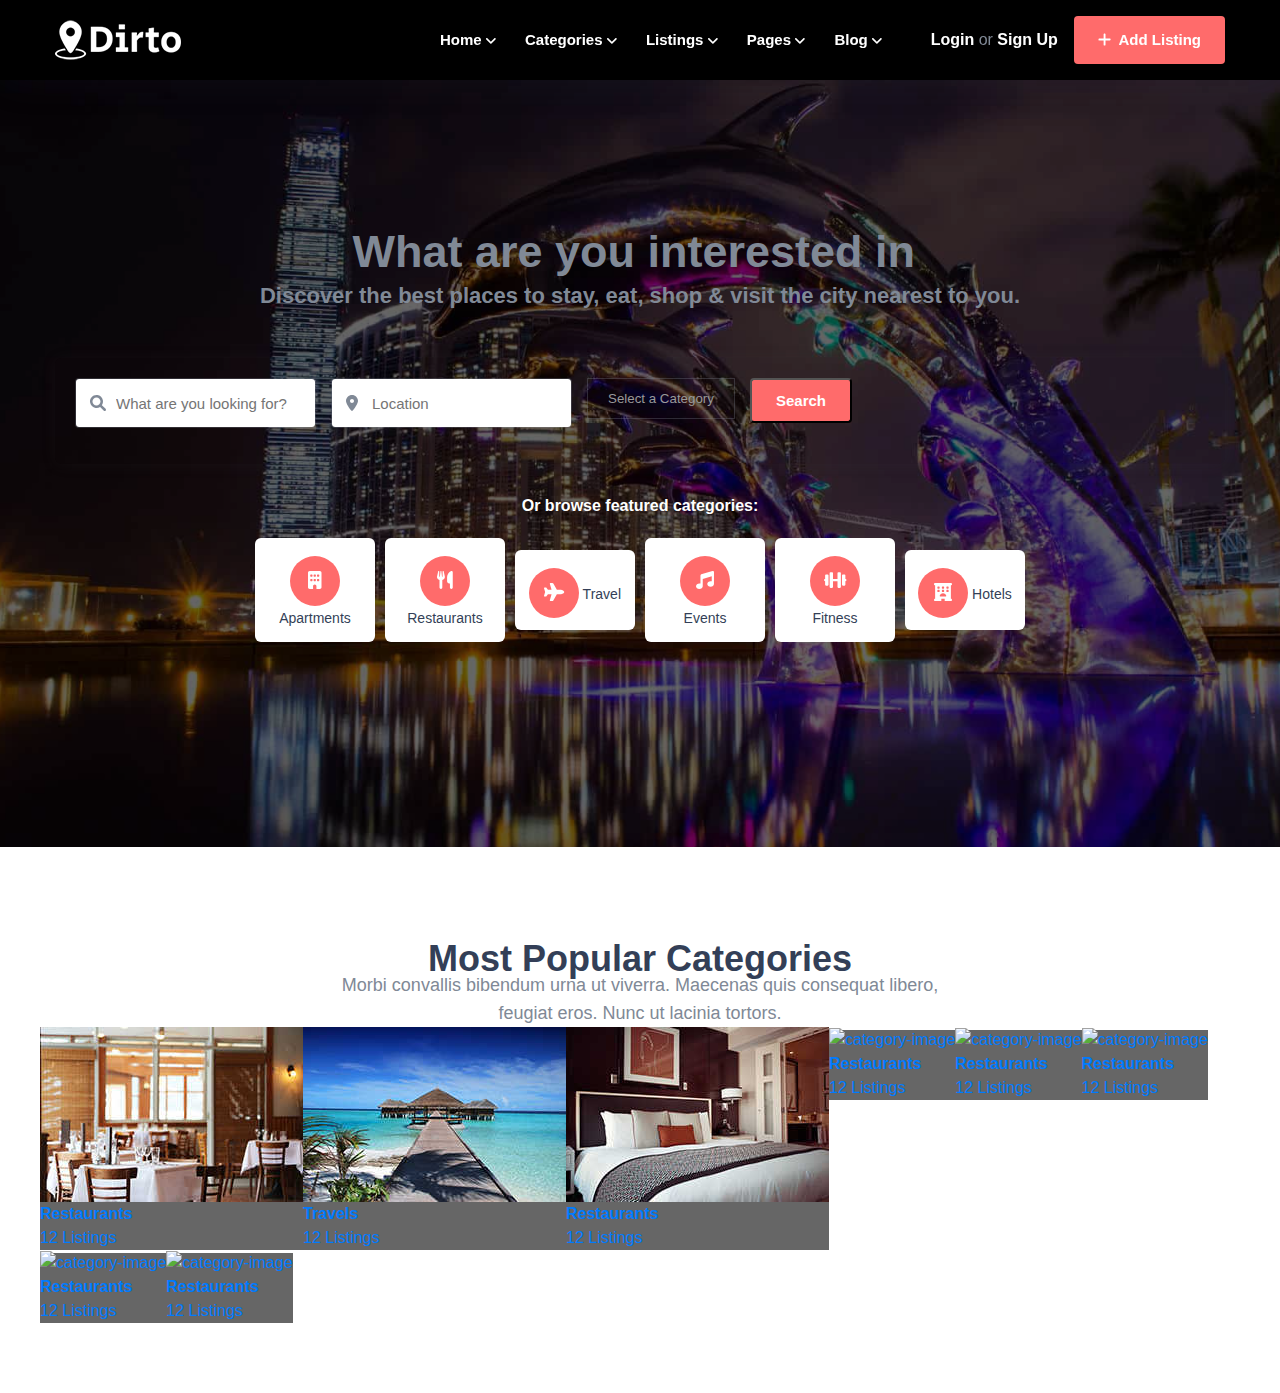
==== commit 6dd18621: "Something added." ====
--- a/index.html
+++ b/index.html
@@ -224,6 +224,125 @@
 
     </section>
 
+    <section class="section">
+        <div class="container">
+            <div class="text-center">
+                <h2 class="title">Most Popular Categories</h2>
+                <p class="description">
+                    Morbi convallis bibendum urna ut viverra. Maecenas quis consequat libero,
+                    <br>
+                    feugiat eros. Nunc ut lacinia tortors.
+                </p>
+            </div>
+            <div class="row">
+                <div class="category">
+                    <a href="#" class="category-item">
+                        <div class="overlay"></div>
+                        <img src="images/img1.jpg" alt="category-image" class="category-image">
+                        <div class="category-content">
+                            <div>
+                                <span></span>
+                                <h4 class="category-title">Restaurants</h4>
+                                <span>12 Listings</span>
+                            </div>
+                        </div>
+                    </a>
+                </div>
+                <div class="category">
+                    <a href="#" class="category-item">
+                        <div class="overlay"></div>
+                        <img src="images/img2.jpg" alt="category-image" class="category-image">
+                        <div class="category-content">
+                            <div>
+                                <span></span>
+                                <h4 class="category-title">Travels</h4>
+                                <span>12 Listings</span>
+                            </div>
+                        </div>
+                    </a>
+                </div>
+                <div class="category">
+                    <a href="#" class="category-item">
+                        <div class="overlay"></div>
+                        <img src="images/img3.jpg" alt="category-image" class="category-image">
+                        <div class="category-content">
+                            <div>
+                                <span></span>
+                                <h4 class="category-title">Restaurants</h4>
+                                <span>12 Listings</span>
+                            </div>
+                        </div>
+                    </a>
+                </div>
+                <div class="category">
+                    <a href="#" class="category-item">
+                        <div class="overlay"></div>
+                        <img src="" alt="category-image" class="category-image">
+                        <div class="category-content">
+                            <div>
+                                <span></span>
+                                <h4 class="category-title">Restaurants</h4>
+                                <span>12 Listings</span>
+                            </div>
+                        </div>
+                    </a>
+                </div>
+                <div class="category">
+                    <a href="#" class="category-item">
+                        <div class="overlay"></div>
+                        <img src="" alt="category-image" class="category-image">
+                        <div class="category-content">
+                            <div>
+                                <span></span>
+                                <h4 class="category-title">Restaurants</h4>
+                                <span>12 Listings</span>
+                            </div>
+                        </div>
+                    </a>
+                </div>
+                <div class="category">
+                    <a href="#" class="category-item">
+                        <div class="overlay"></div>
+                        <img src="" alt="category-image" class="category-image">
+                        <div class="category-content">
+                            <div>
+                                <span></span>
+                                <h4 class="category-title">Restaurants</h4>
+                                <span>12 Listings</span>
+                            </div>
+                        </div>
+                    </a>
+                </div>
+                <div class="category">
+                    <a href="#" class="category-item">
+                        <div class="overlay"></div>
+                        <img src="" alt="category-image" class="category-image">
+                        <div class="category-content">
+                            <div>
+                                <span></span>
+                                <h4 class="category-title">Restaurants</h4>
+                                <span>12 Listings</span>
+                            </div>
+                        </div>
+                    </a>
+                </div>
+                <div class="category">
+                    <a href="#" class="category-item">
+                        <div class="overlay"></div>
+                        <img src="" alt="category-image" class="category-image">
+                        <div class="category-content">
+                            <div>
+                                <span></span>
+                                <h4 class="category-title">Restaurants</h4>
+                                <span>12 Listings</span>
+                            </div>
+                        </div>
+                    </a>
+                </div>
+            </div>
+        </div>
+    </section>
+
     <script src="script.js"></script>
     <script src="https://cdn.jsdelivr.net/npm/bootstrap@5.1.3/dist/js/bootstrap.bundle.min.js"
         integrity="sha384-ka7Sk0Gln4gmtz2MlQnikT1wXgYsOg+OMhuP+IlRH9sENBO0LRn5q+8nbTov4+1p"
--- a/style.css
+++ b/style.css
@@ -766,3 +766,31 @@
     cursor: pointer;
     color: #ff6b6b;
 } 
+
+.section{
+    padding-top: 100px;
+    padding-bottom: 70px;
+}
+
+.text-center{
+    text-align: center;
+}
+
+.title{
+    font-size: 36px;
+    font-weight: 700;
+    color: #333f57;
+}
+
+.description{
+    font-size: 18px;
+    line-height: 28px;
+}
+
+.category-item{
+    position: relative;
+    margin-bottom: 30px;
+    border-radius: 4px;
+    transition: all .3s;
+   
+}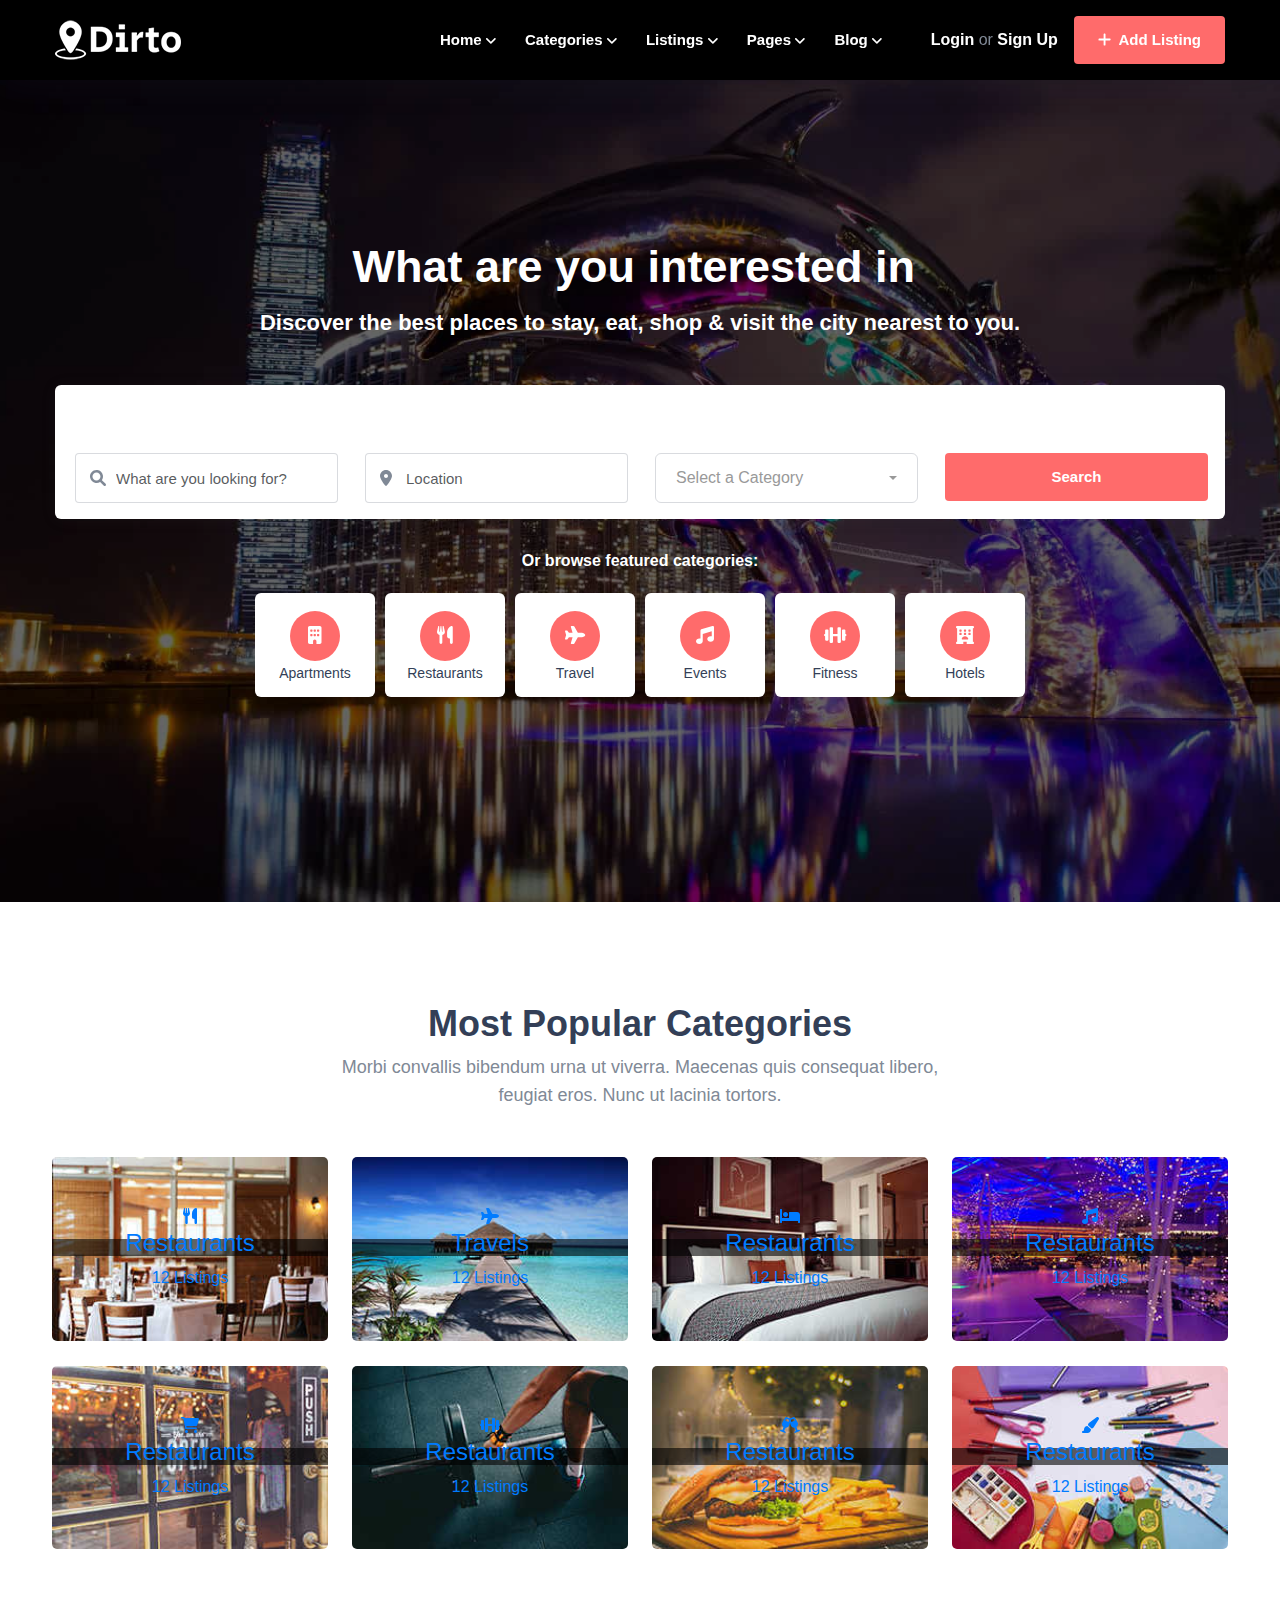
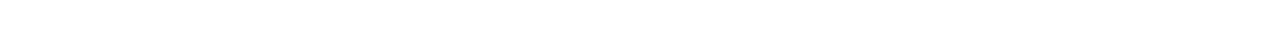
==== commit 55e661b8: "Something added." ====
--- a/index.html
+++ b/index.html
@@ -5,14 +5,9 @@
     <meta charset="UTF-8">
     <meta http-equiv="X-UA-Compatible" content="IE=edge">
     <meta name="viewport" content="width=device-width, initial-scale=1.0">
-    <title>Document</title>
-
-    <!-- <link href="https://fonts.googleapis.com/css?family=Work+Sans:100,200,300,400,500,600,700,800&display=swap" rel="stylesheet">
-    <link href="https://fonts.googleapis.com/css?family=Mukta:200,300,400,500,600,700&display=swap" rel="stylesheet"> -->
-
-    <link href="https://cdn.jsdelivr.net/npm/bootstrap@5.1.3/dist/css/bootstrap.min.css" rel="stylesheet"
-        integrity="sha384-1BmE4kWBq78iYhFldvKuhfTAU6auU8tT94WrHftjDbrCEXSU1oBoqyl2QvZ6jIW3" crossorigin="anonymous">
-
+    <title>Dirto</title>
+
+    <link href="https://cdn.jsdelivr.net/npm/bootstrap@5.1.3/dist/css/bootstrap.min.css" rel="stylesheet">
     <link rel="stylesheet" href="bootstrap.min.css" />
     <link href="fontawesome/css/all.min.css" rel="stylesheet">
     <script defer src="fontawesome/js/all.js"></script>
@@ -235,104 +230,104 @@
                 </p>
             </div>
             <div class="row">
-                <div class="category">
+                <div class="category col-3">
                     <a href="#" class="category-item">
                         <div class="overlay"></div>
                         <img src="images/img1.jpg" alt="category-image" class="category-image">
                         <div class="category-content">
                             <div>
-                                <span></span>
-                                <h4 class="category-title">Restaurants</h4>
-                                <span>12 Listings</span>
-                            </div>
-                        </div>
-                    </a>
-                </div>
-                <div class="category">
+                                <span><i class="fas fa-utensils"></i></span>
+                                <h4 class="category-title">Restaurants</h4>
+                                <span>12 Listings</span>
+                            </div>
+                        </div>
+                    </a>
+                </div>
+                <div class="category col-3">
                     <a href="#" class="category-item">
                         <div class="overlay"></div>
                         <img src="images/img2.jpg" alt="category-image" class="category-image">
                         <div class="category-content">
                             <div>
-                                <span></span>
+                                <span><i class="fas fa-plane"></i></span>
                                 <h4 class="category-title">Travels</h4>
                                 <span>12 Listings</span>
                             </div>
                         </div>
                     </a>
                 </div>
-                <div class="category">
+                <div class="category col-3">
                     <a href="#" class="category-item">
                         <div class="overlay"></div>
                         <img src="images/img3.jpg" alt="category-image" class="category-image">
                         <div class="category-content">
                             <div>
-                                <span></span>
-                                <h4 class="category-title">Restaurants</h4>
-                                <span>12 Listings</span>
-                            </div>
-                        </div>
-                    </a>
-                </div>
-                <div class="category">
-                    <a href="#" class="category-item">
-                        <div class="overlay"></div>
-                        <img src="" alt="category-image" class="category-image">
-                        <div class="category-content">
-                            <div>
-                                <span></span>
-                                <h4 class="category-title">Restaurants</h4>
-                                <span>12 Listings</span>
-                            </div>
-                        </div>
-                    </a>
-                </div>
-                <div class="category">
-                    <a href="#" class="category-item">
-                        <div class="overlay"></div>
-                        <img src="" alt="category-image" class="category-image">
-                        <div class="category-content">
-                            <div>
-                                <span></span>
-                                <h4 class="category-title">Restaurants</h4>
-                                <span>12 Listings</span>
-                            </div>
-                        </div>
-                    </a>
-                </div>
-                <div class="category">
-                    <a href="#" class="category-item">
-                        <div class="overlay"></div>
-                        <img src="" alt="category-image" class="category-image">
-                        <div class="category-content">
-                            <div>
-                                <span></span>
-                                <h4 class="category-title">Restaurants</h4>
-                                <span>12 Listings</span>
-                            </div>
-                        </div>
-                    </a>
-                </div>
-                <div class="category">
-                    <a href="#" class="category-item">
-                        <div class="overlay"></div>
-                        <img src="" alt="category-image" class="category-image">
-                        <div class="category-content">
-                            <div>
-                                <span></span>
-                                <h4 class="category-title">Restaurants</h4>
-                                <span>12 Listings</span>
-                            </div>
-                        </div>
-                    </a>
-                </div>
-                <div class="category">
-                    <a href="#" class="category-item">
-                        <div class="overlay"></div>
-                        <img src="" alt="category-image" class="category-image">
-                        <div class="category-content">
-                            <div>
-                                <span></span>
+                                <span><i class="fas fa-bed"></i></span>
+                                <h4 class="category-title">Restaurants</h4>
+                                <span>12 Listings</span>
+                            </div>
+                        </div>
+                    </a>
+                </div>
+                <div class="category col-3">
+                    <a href="#" class="category-item">
+                        <div class="overlay"></div>
+                        <img src="images/img4.jpg" alt="category-image" class="category-image">
+                        <div class="category-content">
+                            <div>
+                                <span><i class="fas fa-music"></i></span>
+                                <h4 class="category-title">Restaurants</h4>
+                                <span>12 Listings</span>
+                            </div>
+                        </div>
+                    </a>
+                </div>
+                <div class="category col-3">
+                    <a href="#" class="category-item">
+                        <div class="overlay"></div>
+                        <img src="images/img5.jpg" alt="category-image" class="category-image">
+                        <div class="category-content">
+                            <div>
+                                <span><i class="fas fa-cart-shopping"></i></span>
+                                <h4 class="category-title">Restaurants</h4>
+                                <span>12 Listings</span>
+                            </div>
+                        </div>
+                    </a>
+                </div>
+                <div class="category col-3">
+                    <a href="#" class="category-item">
+                        <div class="overlay"></div>
+                        <img src="images/img6.jpg" alt="category-image" class="category-image">
+                        <div class="category-content">
+                            <div>
+                                <span><i class="fas fa-dumbbell"></i></span>
+                                <h4 class="category-title">Restaurants</h4>
+                                <span>12 Listings</span>
+                            </div>
+                        </div>
+                    </a>
+                </div>
+                <div class="category col-3">
+                    <a href="#" class="category-item">
+                        <div class="overlay"></div>
+                        <img src="images/img7.jpg" alt="category-image" class="category-image">
+                        <div class="category-content">
+                            <div>
+                                <span><i class="fas fa-glass-cheers"></i></span>
+                                <h4 class="category-title">Restaurants</h4>
+                                <span>12 Listings</span>
+                            </div>
+                        </div>
+                    </a>
+                </div>
+                <div class="category col-3">
+                    <a href="#" class="category-item">
+                        <div class="overlay"></div>
+                        <img src="images/img8.jpg" alt="category-image" class="category-image">
+                        <div class="category-content">
+                            <div>
+                                <span><i class="fas fa-paintbrush"></i></span>
                                 <h4 class="category-title">Restaurants</h4>
                                 <span>12 Listings</span>
                             </div>
@@ -341,18 +336,14 @@
                 </div>
             </div>
         </div>
+       
     </section>
 
     <script src="script.js"></script>
-    <script src="https://cdn.jsdelivr.net/npm/bootstrap@5.1.3/dist/js/bootstrap.bundle.min.js"
-        integrity="sha384-ka7Sk0Gln4gmtz2MlQnikT1wXgYsOg+OMhuP+IlRH9sENBO0LRn5q+8nbTov4+1p"
-        crossorigin="anonymous"></script>
-    <script src="https://cdn.jsdelivr.net/npm/@popperjs/core@2.10.2/dist/umd/popper.min.js"
-        integrity="sha384-7+zCNj/IqJ95wo16oMtfsKbZ9ccEh31eOz1HGyDuCQ6wgnyJNSYdrPa03rtR1zdB"
-        crossorigin="anonymous"></script>
-    <script src="https://cdn.jsdelivr.net/npm/bootstrap@5.1.3/dist/js/bootstrap.min.js"
-        integrity="sha384-QJHtvGhmr9XOIpI6YVutG+2QOK9T+ZnN4kzFN1RtK3zEFEIsxhlmWl5/YESvpZ13"
-        crossorigin="anonymous"></script>
+    
+    <script src="https://cdn.jsdelivr.net/npm/bootstrap@5.1.3/dist/js/bootstrap.bundle.min.js"></script>
+    <script src="https://cdn.jsdelivr.net/npm/@popperjs/core@2.10.2/dist/umd/popper.min.js"></script>
+    <script src="https://cdn.jsdelivr.net/npm/bootstrap@5.1.3/dist/js/bootstrap.min.js"></script>
 </body>
 
 </html>--- a/style.css
+++ b/style.css
@@ -787,10 +787,64 @@
     line-height: 28px;
 }
 
+.row{
+    display: flex;
+    flex-wrap: wrap;
+    margin-right: -15px;
+    margin-left: -15px;
+    margin-top: 3rem;
+}
+.category{
+    flex: 0 0 25%;
+    max-width: 25%;
+    position: relative;
+    width: 100%;
+    margin-bottom: 25px;
+}
+
 .category-item{
     position: relative;
     margin-bottom: 30px;
     border-radius: 4px;
     transition: all .3s;
-   
+    text-align: center;
+    z-index: 1;
+}
+
+.category-item .overlay{
+    z-index: 1;
+}
+
+.category-item .category-image{
+    width: 100%;
+    border-radius: 5px;
+}
+
+img{
+    vertical-align: middle;
+    border-style: none;
+}
+
+.category-item .category-content{
+    position: absolute;
+    top: 0;
+    left: 0;
+    width: 100%;
+    height: 100%;
+    z-index: 2;
+    display: flex;
+    justify-content: center;
+    align-items: center;
+}
+
+.category-content span i{
+    display: block;
+    width: 50px;
+    height: 50px;
+    line-height: 50px;
+    text-align: center;
+    border-radius: 100%;
+    transition: all .3s;
+    color: #fff;
+    background-color: #fff;
 }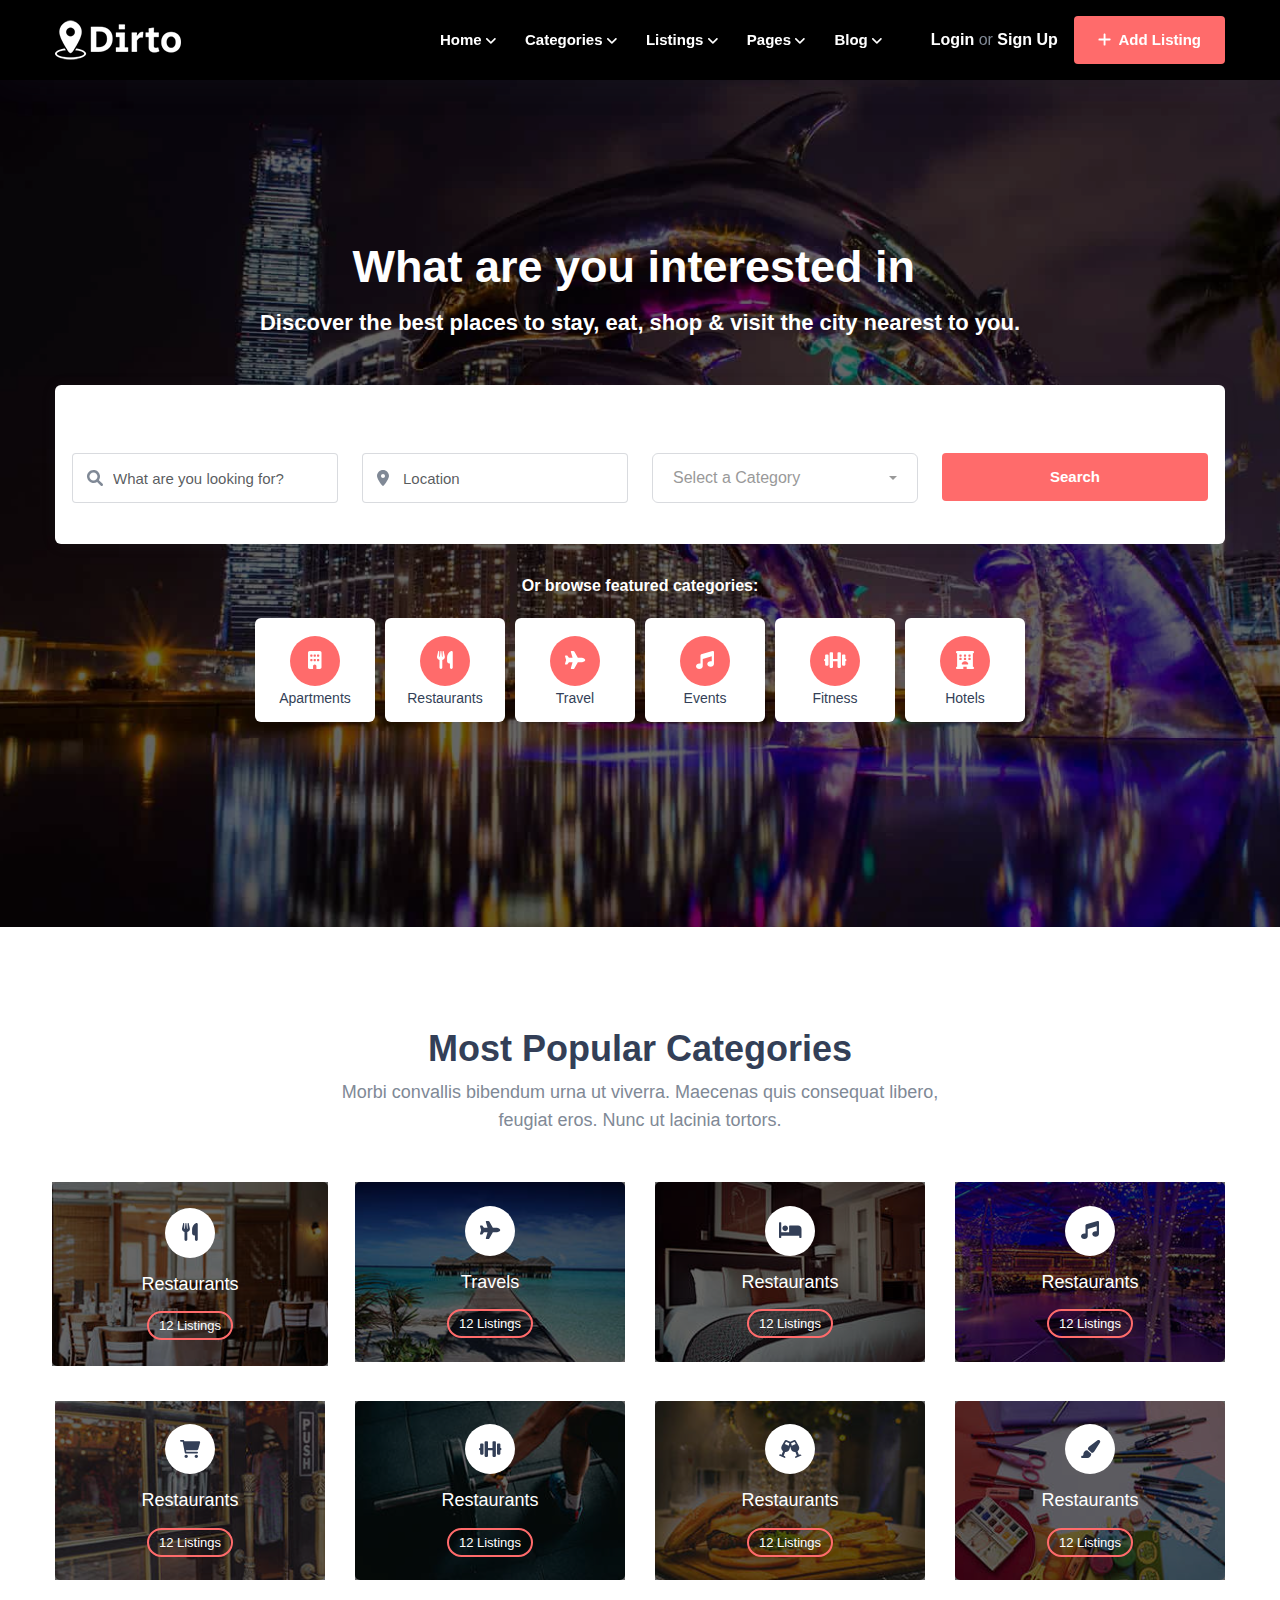
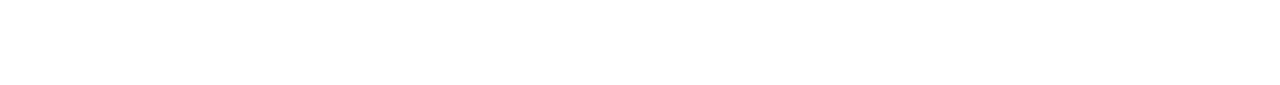
==== commit 853608af: "Media Query Applied" ====
--- a/index.html
+++ b/index.html
@@ -134,20 +134,20 @@
             </div>
             <div class="card mt-5">
                 <div class="card-body row pb-0">
-                    <div class="col-lg-3 pr-lg-0">
+                    <div class="category pr-lg-0">
                         <div class="form-group">
                             <span class="fas fa-search form-icon"></span>
                             <input class="form-control form--control" type="text"
                                 placeholder="What are you looking for?">
                         </div>
                     </div>
-                    <div class="col-lg-3 pr-lg-0">
+                    <div class="category pr-lg-0">
                         <div class="form-group">
                             <span class="fas fa-map-marker-alt form-icon"></span>
                             <input class="form-control form--control" type="text" placeholder="Location">
                         </div><!-- end form-group -->
                     </div>
-                    <div class="col-lg-3 pr-lg-0">
+                    <div class="category pr-lg-0">
                         <div class="form-group">
                             <div class="dropdown bootstrap-select select-picker" style="width: 100%;">
                                 <select class="select-picker" data-width="100%" data-size="5">
@@ -174,7 +174,7 @@
                             </div>
                         </div><!-- end form-group -->
                     </div>
-                    <div class="col-lg-3">
+                    <div class="category">
                         <div class="form-group">
                             <button class="theme-btn border-0 w-100" type="submit">Search</button>
                         </div><!-- end form-group -->
@@ -230,113 +230,112 @@
                 </p>
             </div>
             <div class="row">
-                <div class="category col-3">
+                <div class="category category">
                     <a href="#" class="category-item">
                         <div class="overlay"></div>
                         <img src="images/img1.jpg" alt="category-image" class="category-image">
                         <div class="category-content">
                             <div>
-                                <span><i class="fas fa-utensils"></i></span>
-                                <h4 class="category-title">Restaurants</h4>
-                                <span>12 Listings</span>
-                            </div>
-                        </div>
-                    </a>
-                </div>
-                <div class="category col-3">
+                                <span class="icon"><i class="fas fa-utensils"></i></span>
+                                <h4 class="category-title">Restaurants</h4>
+                                <span class="listing">12 Listings</span>
+                            </div>
+                        </div>
+                    </a>
+                </div>
+                <div class="category col-md-6">
                     <a href="#" class="category-item">
                         <div class="overlay"></div>
                         <img src="images/img2.jpg" alt="category-image" class="category-image">
                         <div class="category-content">
                             <div>
-                                <span><i class="fas fa-plane"></i></span>
+                                <span class="icon"><i class="fas fa-plane"></i></span>
                                 <h4 class="category-title">Travels</h4>
-                                <span>12 Listings</span>
-                            </div>
-                        </div>
-                    </a>
-                </div>
-                <div class="category col-3">
+                                <span class="listing">12 Listings</span>
+                            </div>
+                        </div>
+                    </a>
+                </div>
+                <div class="category col-md-6">
                     <a href="#" class="category-item">
                         <div class="overlay"></div>
                         <img src="images/img3.jpg" alt="category-image" class="category-image">
                         <div class="category-content">
                             <div>
-                                <span><i class="fas fa-bed"></i></span>
-                                <h4 class="category-title">Restaurants</h4>
-                                <span>12 Listings</span>
-                            </div>
-                        </div>
-                    </a>
-                </div>
-                <div class="category col-3">
+                                <span class="icon"><i class="fas fa-bed"></i></span>
+                                <h4 class="category-title">Restaurants</h4>
+                                <span class="listing">12 Listings</span>
+                            </div>
+                        </div>
+                    </a>
+                </div>
+                <div class="category col-md-6">
                     <a href="#" class="category-item">
                         <div class="overlay"></div>
                         <img src="images/img4.jpg" alt="category-image" class="category-image">
                         <div class="category-content">
                             <div>
-                                <span><i class="fas fa-music"></i></span>
-                                <h4 class="category-title">Restaurants</h4>
-                                <span>12 Listings</span>
-                            </div>
-                        </div>
-                    </a>
-                </div>
-                <div class="category col-3">
+                                <span class="icon"><i class="fas fa-music"></i></span>
+                                <h4 class="category-title">Restaurants</h4>
+                                <span class="listing">12 Listings</span>
+                            </div>
+                        </div>
+                    </a>
+                </div>
+                <div class="category col-md-6">
                     <a href="#" class="category-item">
                         <div class="overlay"></div>
                         <img src="images/img5.jpg" alt="category-image" class="category-image">
                         <div class="category-content">
                             <div>
-                                <span><i class="fas fa-cart-shopping"></i></span>
-                                <h4 class="category-title">Restaurants</h4>
-                                <span>12 Listings</span>
-                            </div>
-                        </div>
-                    </a>
-                </div>
-                <div class="category col-3">
+                                <span class="icon"><i class="fas fa-cart-shopping"></i></span>
+                                <h4 class="category-title">Restaurants</h4>
+                                <span class="listing">12 Listings</span>
+                            </div>
+                        </div>
+                    </a>
+                </div>
+                <div class="category col-md-6">
                     <a href="#" class="category-item">
                         <div class="overlay"></div>
                         <img src="images/img6.jpg" alt="category-image" class="category-image">
                         <div class="category-content">
                             <div>
-                                <span><i class="fas fa-dumbbell"></i></span>
-                                <h4 class="category-title">Restaurants</h4>
-                                <span>12 Listings</span>
-                            </div>
-                        </div>
-                    </a>
-                </div>
-                <div class="category col-3">
+                                <span class="icon"><i class="fas fa-dumbbell"></i></span>
+                                <h4 class="category-title">Restaurants</h4>
+                                <span class="listing">12 Listings</span>
+                            </div>
+                        </div>
+                    </a>
+                </div>
+                <div class="category col-md-6">
                     <a href="#" class="category-item">
                         <div class="overlay"></div>
                         <img src="images/img7.jpg" alt="category-image" class="category-image">
                         <div class="category-content">
                             <div>
-                                <span><i class="fas fa-glass-cheers"></i></span>
-                                <h4 class="category-title">Restaurants</h4>
-                                <span>12 Listings</span>
-                            </div>
-                        </div>
-                    </a>
-                </div>
-                <div class="category col-3">
+                                <span class="icon"><i class="fas fa-glass-cheers"></i></span>
+                                <h4 class="category-title">Restaurants</h4>
+                                <span class="listing">12 Listings</span>
+                            </div>
+                        </div>
+                    </a>
+                </div>
+                <div class="category col-md-6">
                     <a href="#" class="category-item">
                         <div class="overlay"></div>
                         <img src="images/img8.jpg" alt="category-image" class="category-image">
                         <div class="category-content">
                             <div>
-                                <span><i class="fas fa-paintbrush"></i></span>
-                                <h4 class="category-title">Restaurants</h4>
-                                <span>12 Listings</span>
-                            </div>
-                        </div>
-                    </a>
-                </div>
-            </div>
-        </div>
-       
+                                <span class="icon"><i class="fas fa-paintbrush"></i></span>
+                                <h4 class="category-title">Restaurants</h4>
+                                <span class="listing">12 Listings</span>
+                            </div>
+                        </div>
+                    </a>
+                </div>
+            </div>
+        </div> 
     </section>
 
     <script src="script.js"></script>
--- a/style.css
+++ b/style.css
@@ -796,21 +796,42 @@
 }
 .category{
     flex: 0 0 25%;
-    max-width: 25%;
-    position: relative;
-    width: 100%;
+    width: 100%;
+    flex-wrap: wrap;
     margin-bottom: 25px;
 }
 
+@media (max-width: 992px){
+    .category{
+        flex: 50%;    
+    }
+}
+
+@media (max-width: 500px){
+    .category{
+        flex: 100%;     
+    }
+}
+
+.col-md-6{
+    position: relative;
+    width: 100%;
+    padding-right: 15px;
+    padding-left: 15px;
+}
+
 .category-item{
     position: relative;
-    margin-bottom: 30px;
+    display: block;
+    margin-bottom: 10px;
     border-radius: 4px;
     transition: all .3s;
     text-align: center;
     z-index: 1;
 }
-
+.category-item:hover{
+    margin-top: -4px;
+}
 .category-item .overlay{
     z-index: 1;
 }
@@ -837,14 +858,43 @@
     align-items: center;
 }
 
-.category-content span i{
-    display: block;
+.category-content .icon{
+    display: inline-block;
     width: 50px;
     height: 50px;
     line-height: 50px;
     text-align: center;
     border-radius: 100%;
     transition: all .3s;
-    color: #fff;
+    font-size: 18px;
+    color: #333f57;
     background-color: #fff;
-}+    
+}
+
+.category-item .category-title{
+    font-size: 18px;
+    color: #fff;
+    margin-top: 1rem;
+    margin-bottom: 1rem;
+}
+
+
+.category-item .listing {
+    display: inline-block;
+    padding: 6px 10px;
+    border: 2px solid #ff6b6b;
+    font-size: 13px;
+    color: #fff;
+    font-weight: 500;
+    transition: all .2s;
+    border-radius: 10rem;
+    line-height: 1;
+    text-align: center;
+}
+
+.category-item:hover .listing{
+    background-color: #ff6b6b;
+}
+
+
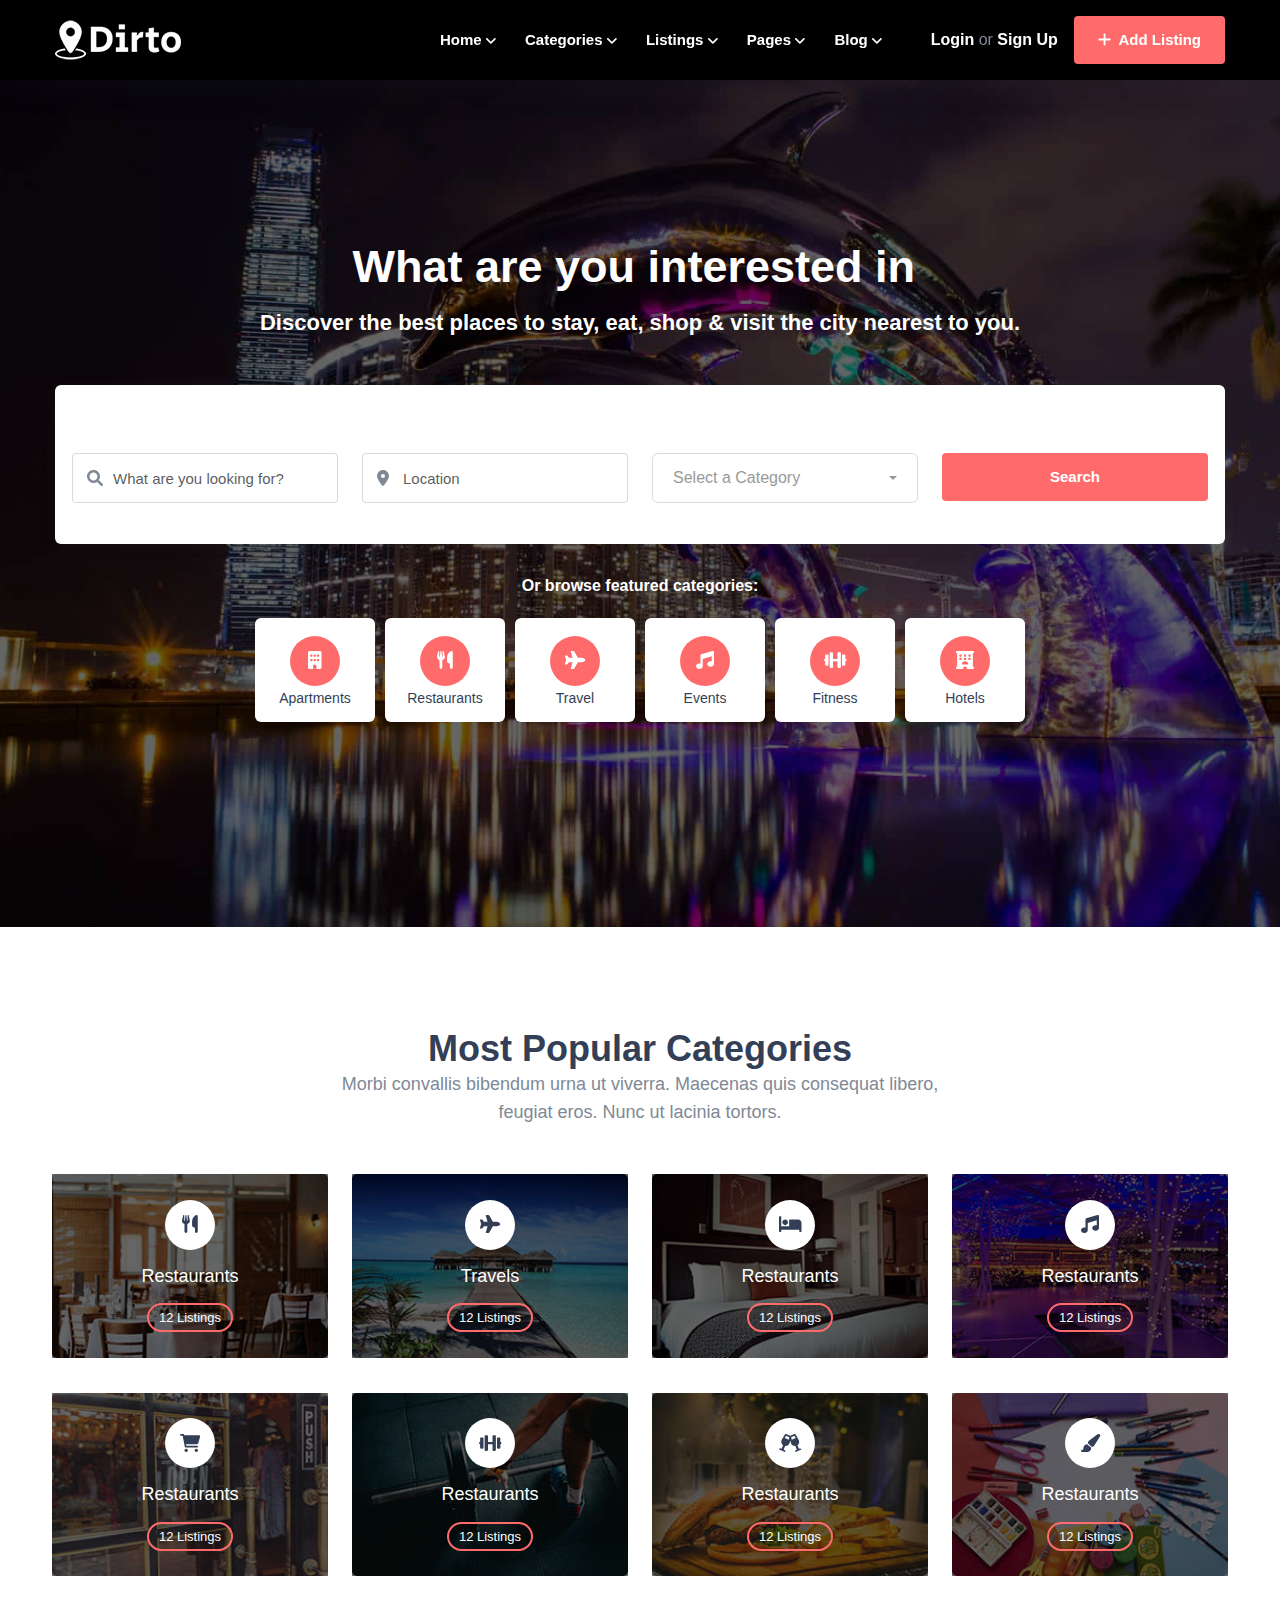
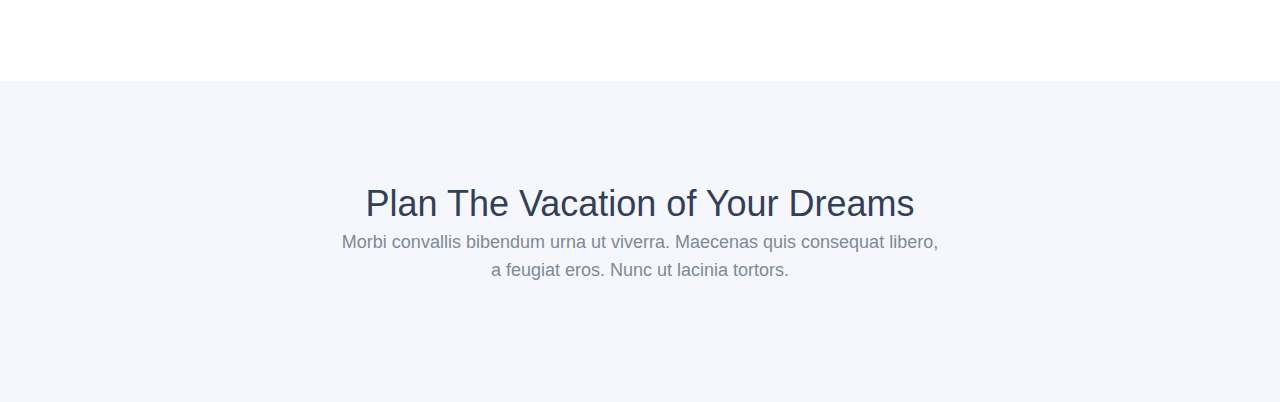
==== commit f7c9f5b3: "Spmething Added." ====
--- a/index.html
+++ b/index.html
@@ -230,7 +230,7 @@
                 </p>
             </div>
             <div class="row">
-                <div class="category category">
+                <div class="category col-md-6">
                     <a href="#" class="category-item">
                         <div class="overlay"></div>
                         <img src="images/img1.jpg" alt="category-image" class="category-image">
@@ -336,6 +336,23 @@
                 </div>
             </div>
         </div> 
+    </section>
+
+    <section class="section-one">
+        <div class="container">
+            <div class="text-center">
+                <h2 class="tittle">Plan The Vacation of Your Dreams</h2>
+                <p class="description">Morbi convallis bibendum urna ut viverra. Maecenas quis consequat libero,
+                    <br>
+                    a feugiat eros. Nunc ut lacinia tortors.</p>
+            </div>
+            <div class="row">
+                <div class="col-lg-4 col-md-6"></div>
+                <div class="col-lg-4 col-md-6"></div>
+                <div class="col-lg-4 col-md-6"></div>
+
+            </div>
+        </div>
     </section>
 
     <script src="script.js"></script>
--- a/style.css
+++ b/style.css
@@ -366,10 +366,6 @@
     
 }
 
-/* .text-center {
-    text-align: center!important;
-} */
-
 .hero-heading .sec_tittle{
     font-size: 45px;
 }
@@ -502,10 +498,6 @@
     margin-bottom: 0;
 }
 
-.text-center{
-    text-align: center!important;
-}
-
 .mt-4, .my-4 {
     margin-top: 1.5rem!important;
 }
@@ -776,10 +768,16 @@
     text-align: center;
 }
 
+h2{
+    color: #333f57;
+    margin: 0;
+
+}
+
 .title{
     font-size: 36px;
     font-weight: 700;
-    color: #333f57;
+    
 }
 
 .description{
@@ -813,12 +811,12 @@
     }
 }
 
-.col-md-6{
+/* .col-md-6{
     position: relative;
     width: 100%;
     padding-right: 15px;
     padding-left: 15px;
-}
+} */
 
 .category-item{
     position: relative;
@@ -898,3 +896,18 @@
 }
 
 
+.section-one{
+    position: relative;
+    z-index: 1;
+    background-color: #f5f7fc;
+    padding-top: 100px;
+    padding-bottom: 70px;
+}
+
+.tittle{
+    font-size: 36px;
+    margin-bottom: 1rem;
+    color: #333f57;
+    margin: 0;
+    line-height: 1.3;
+}